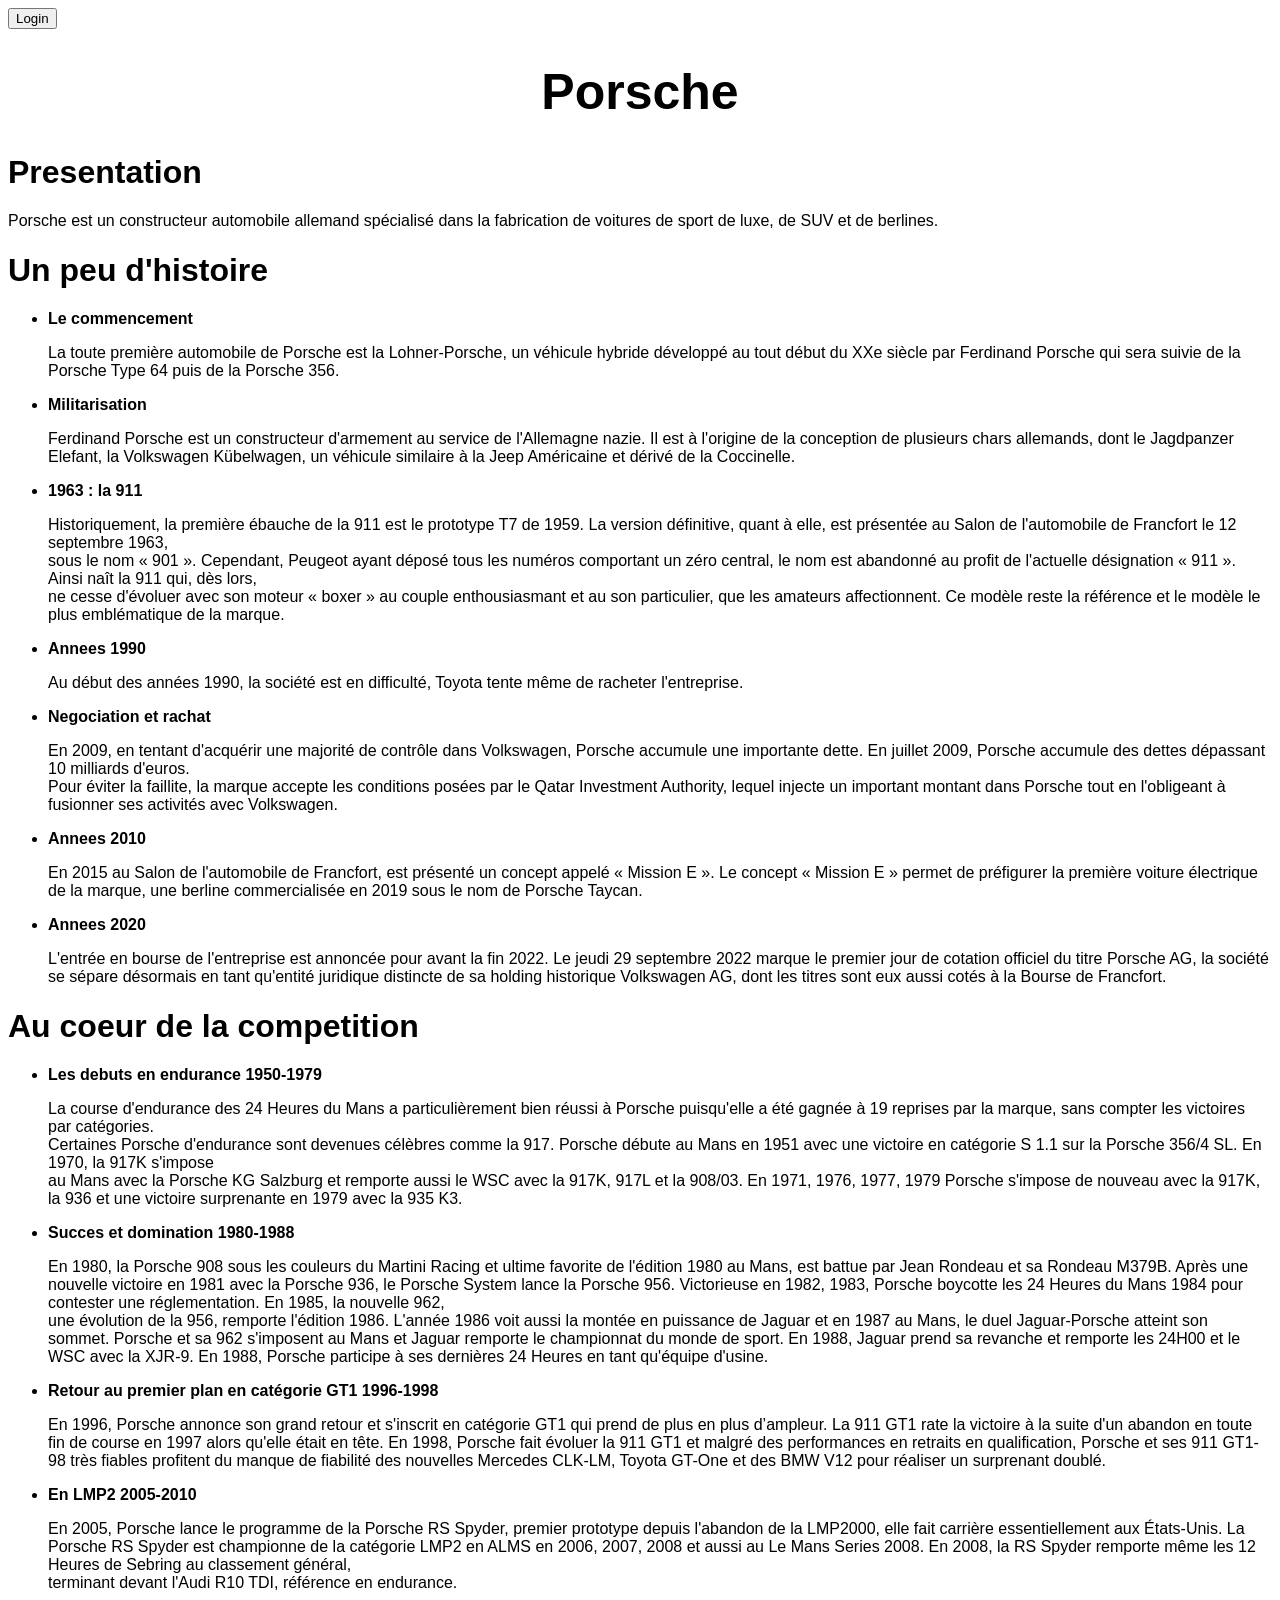
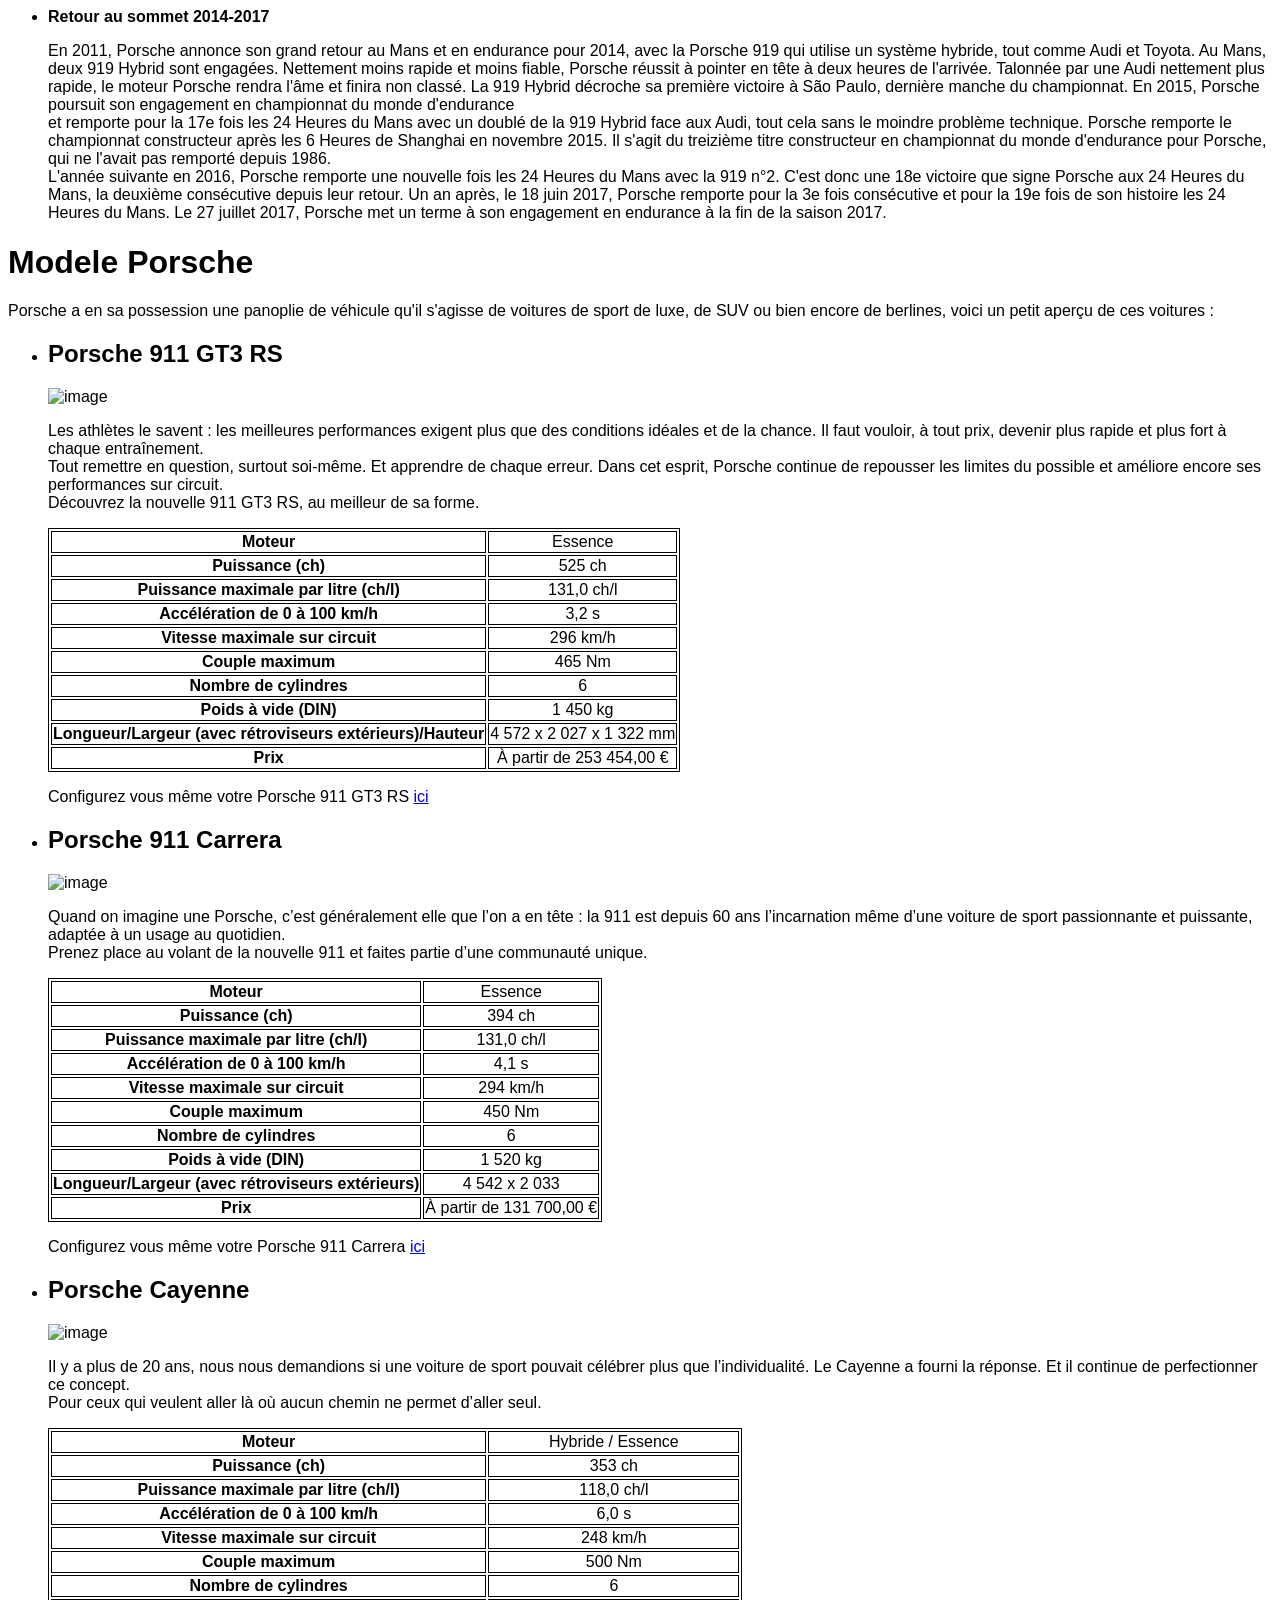
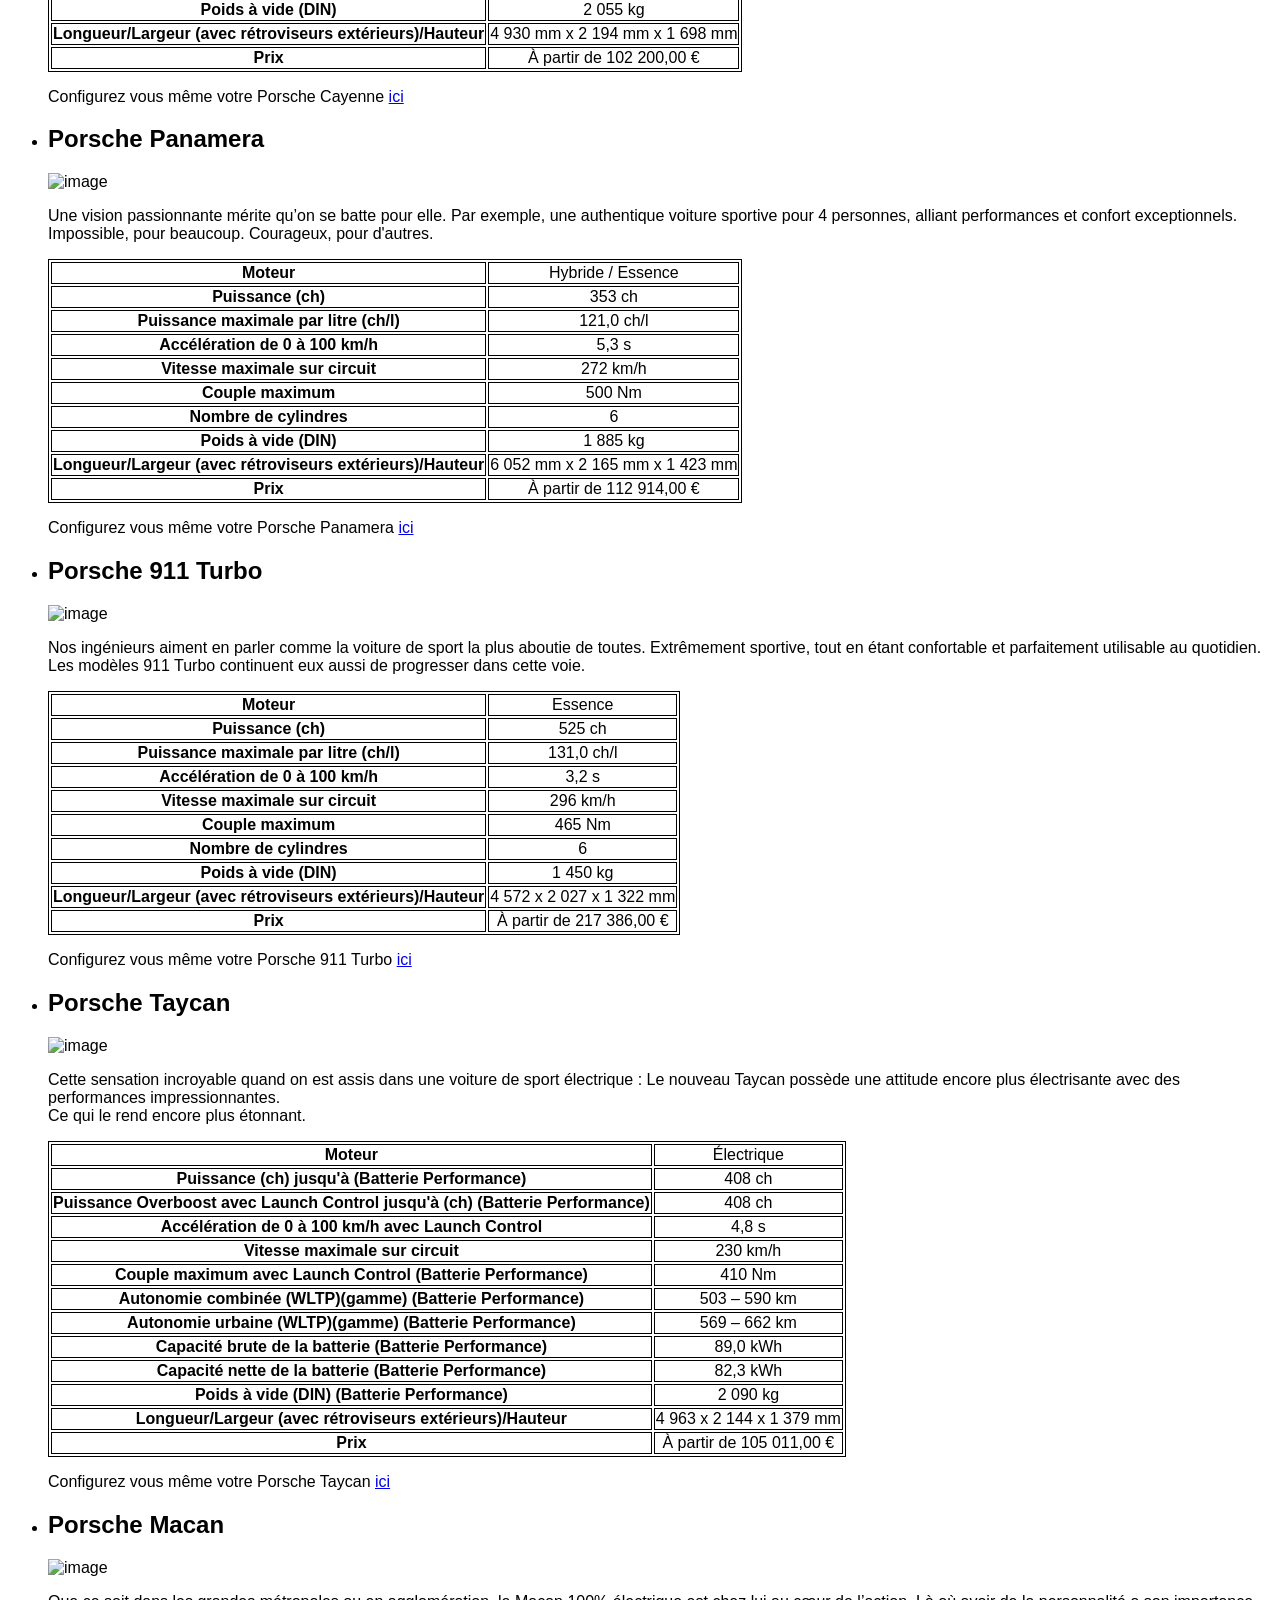
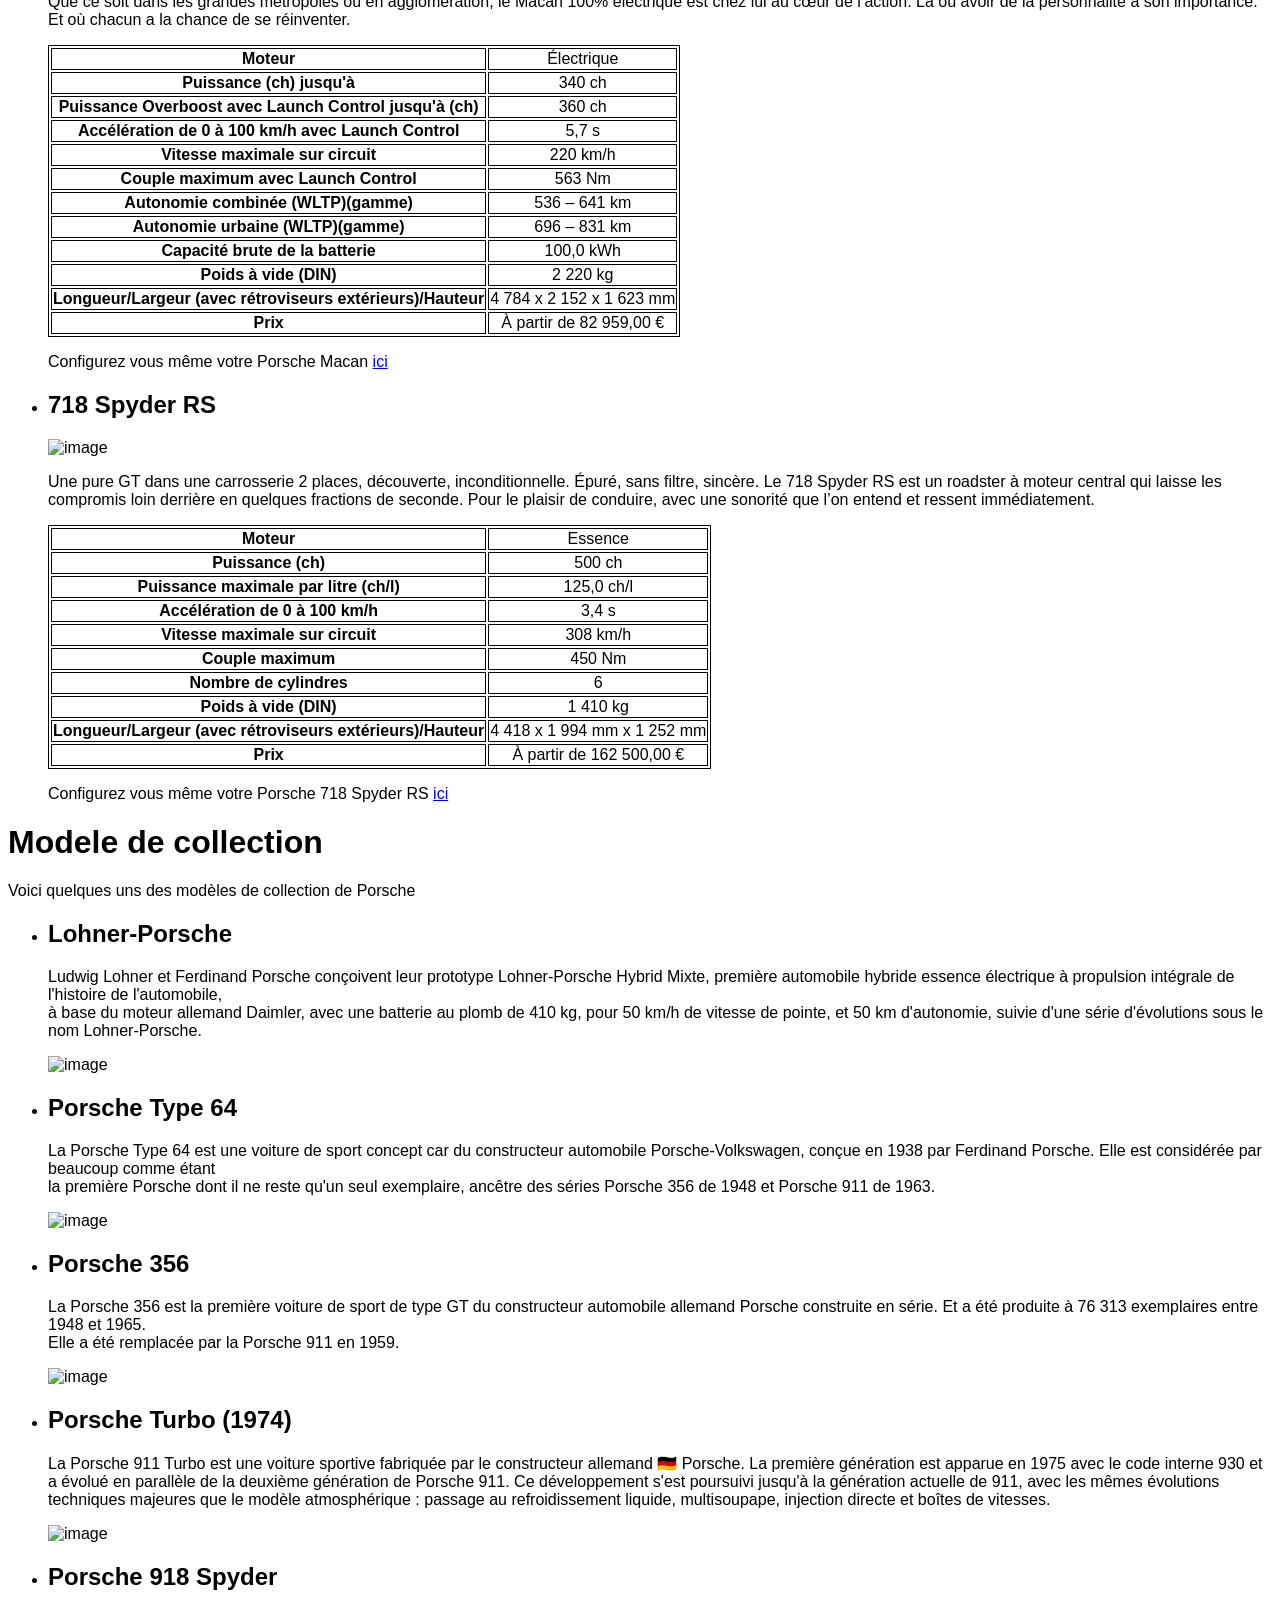
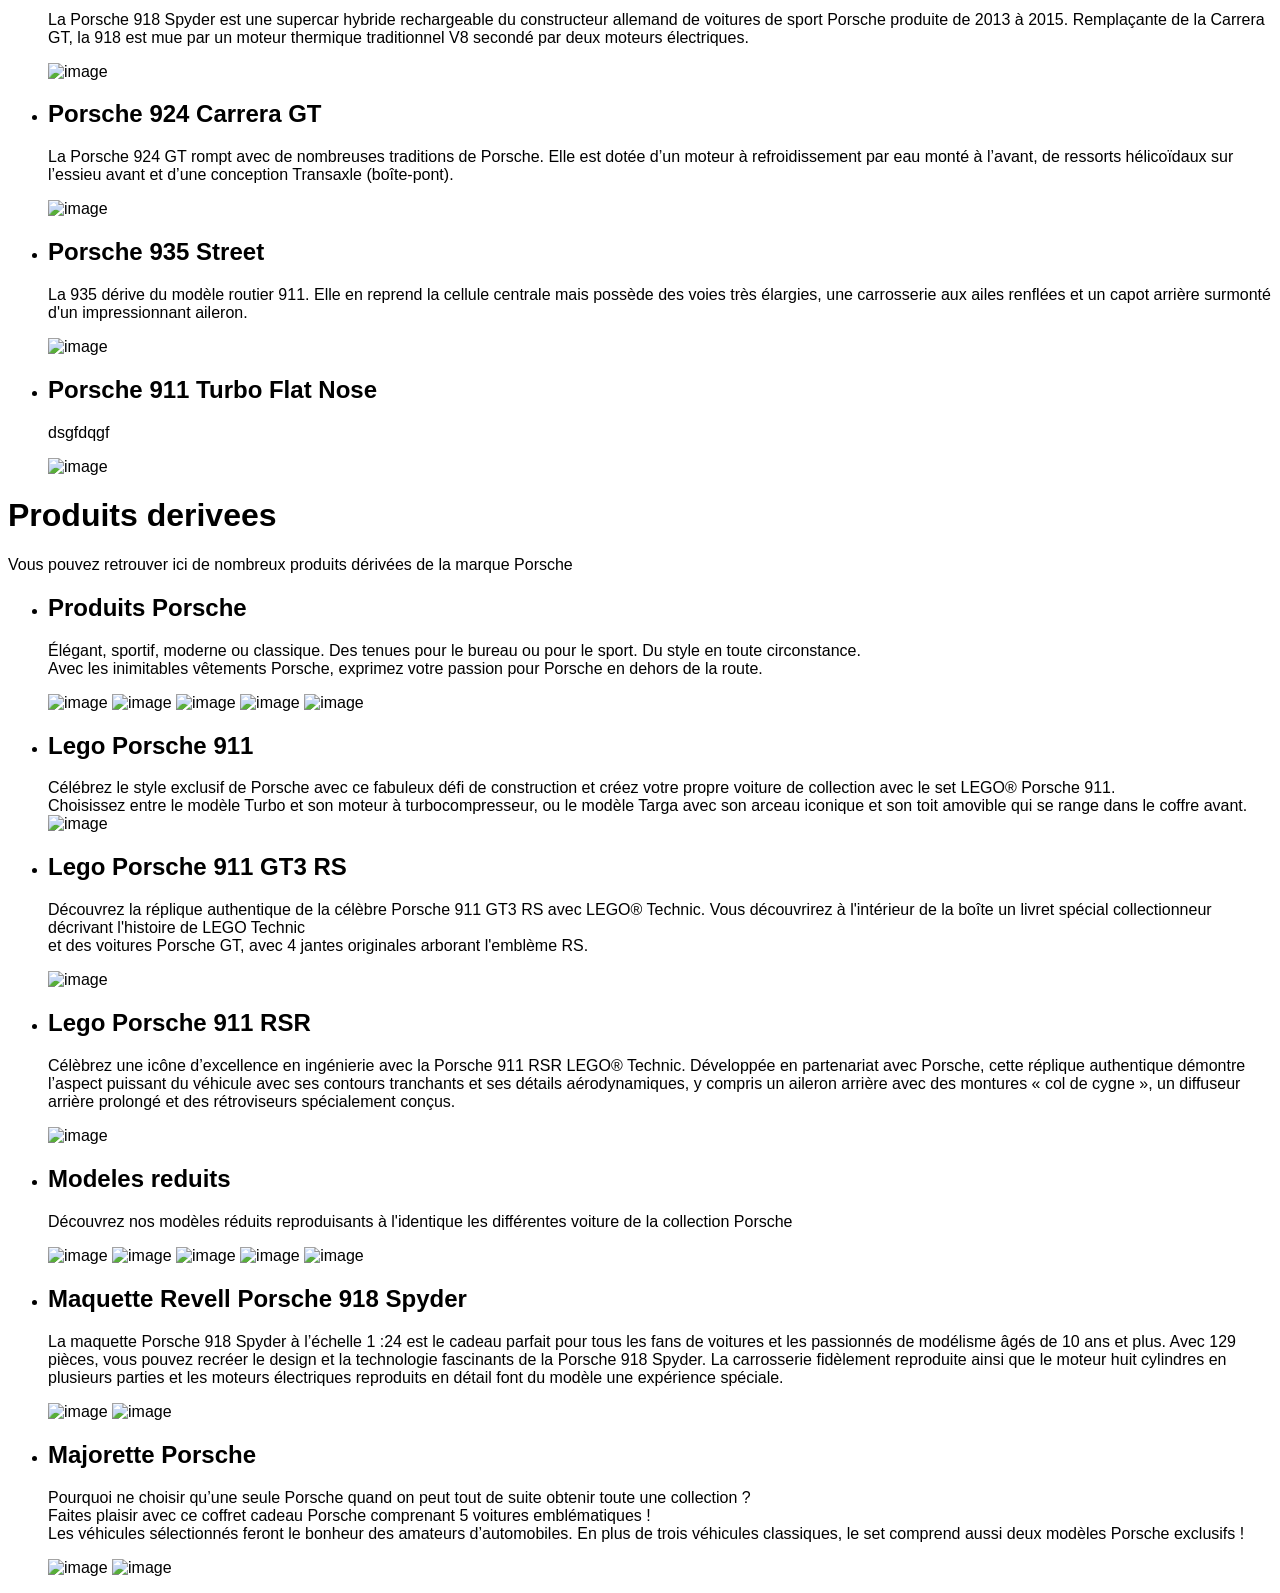
==== index.html @ 412bd194 "Add files via upload" ====
<!DOCTYPE html>
<html>
    <head>
        <meta charset="UTF-8">
        <link rel="icon" type="image/png" href="C:\Users\VONG SOTHY\OneDrive\Bureau\HTML\Site Porsche\Images\Porsche.png">
        <title> Porsche </title>
        <link rel="stylesheet"
        href="style.css">
    </head>
    <body>
        <button class="button"> Login </button>
        <h1 class="title"> Porsche </h1>
        <h1> Presentation </h1>
            <p> Porsche est un constructeur automobile allemand spécialisé dans la fabrication de voitures de sport de luxe, de SUV et de berlines. </p>
        <h1> Un peu d'histoire </h1>
             <ul>
                <li> Le commencement </li>
                    <p> La toute première automobile de Porsche est la Lohner-Porsche, un véhicule hybride développé au tout début du XXe siècle par Ferdinand Porsche qui sera suivie de la Porsche Type 64 puis de la Porsche 356. </p>
                <li> Militarisation </li>
                    <p> Ferdinand Porsche est un constructeur d'armement au service de l'Allemagne nazie. Il est à l'origine de la conception de plusieurs chars allemands, dont le Jagdpanzer Elefant, la Volkswagen Kübelwagen, un véhicule similaire à la Jeep Américaine et dérivé de la Coccinelle. </p>
                <li> 1963 : la 911 </li>
                    <p> Historiquement, la première ébauche de la 911 est le prototype T7 de 1959. La version définitive, quant à elle, est présentée au Salon de l'automobile de Francfort le 12 septembre 1963,<br>
                       sous le nom « 901 ». Cependant, Peugeot ayant déposé tous les numéros comportant un zéro central, le nom est abandonné au profit de l'actuelle désignation « 911 ». Ainsi naît la 911 qui, dès lors,<br>
                       ne cesse d'évoluer avec son moteur « boxer » au couple enthousiasmant et au son particulier, que les amateurs affectionnent. Ce modèle reste la référence et le modèle le plus emblématique de la marque. </p>
                <li> Annees 1990 </li>
                    <p> Au début des années 1990, la société est en difficulté, Toyota tente même de racheter l'entreprise. </p>
                <li> Negociation et rachat </li>
                    <p> En 2009, en tentant d'acquérir une majorité de contrôle dans Volkswagen, Porsche accumule une importante dette. En juillet 2009, Porsche accumule des dettes dépassant 10 milliards d'euros.<br>
                       Pour éviter la faillite, la marque accepte les conditions posées par le Qatar Investment Authority, lequel injecte un important montant dans Porsche tout en l'obligeant à fusionner ses activités avec Volkswagen. </p>
                <li> Annees 2010 </li>
                    <p> En 2015 au Salon de l'automobile de Francfort, est présenté un concept appelé « Mission E ». Le concept « Mission E » permet de préfigurer la première voiture électrique de la marque, une berline commercialisée en 2019 sous le nom de Porsche Taycan. </p>
                <li> Annees 2020 </li>
                    <p> L'entrée en bourse de l'entreprise est annoncée pour avant la fin 2022. Le jeudi 29 septembre 2022 marque le premier jour de cotation officiel du titre Porsche AG, la société se sépare désormais en tant qu'entité juridique distincte de sa holding historique Volkswagen AG, dont les titres sont eux aussi cotés à la Bourse de Francfort. </p>
            </ul>
        <h1> Au coeur de la competition </h1>
            <ul> 
                <li> Les debuts en endurance 1950-1979 </li>
                    <p> La course d'endurance des 24 Heures du Mans a particulièrement bien réussi à Porsche puisqu'elle a été gagnée à 19 reprises par la marque, sans compter les victoires par catégories.<br>
                        Certaines Porsche d'endurance sont devenues célèbres comme la 917. Porsche débute au Mans en 1951 avec une victoire en catégorie S 1.1 sur la Porsche 356/4 SL. En 1970, la 917K s'impose<br>
                        au Mans avec la Porsche KG Salzburg et remporte aussi le WSC avec la 917K, 917L et la 908/03. En 1971, 1976, 1977, 1979 Porsche s'impose de nouveau avec la 917K, la 936 et une victoire surprenante en 1979 avec la 935 K3. </p>
                <li> Succes et domination 1980-1988 </li>
                    <p> En 1980, la Porsche 908 sous les couleurs du Martini Racing et ultime favorite de l'édition 1980 au Mans, est battue par Jean Rondeau et sa Rondeau M379B.  Après une nouvelle victoire en 1981 avec la Porsche 936, le Porsche System lance la Porsche 956.  Victorieuse en 1982, 1983, Porsche boycotte les 24 Heures du Mans 1984 pour contester une réglementation. En 1985, la nouvelle 962,<br>
                        une évolution de la 956, remporte l'édition 1986. L'année 1986 voit aussi la montée en puissance de Jaguar et en 1987 au Mans, le duel Jaguar-Porsche atteint son sommet. Porsche et sa 962 s'imposent au Mans et Jaguar remporte le championnat du monde de sport. En 1988, Jaguar prend sa revanche et remporte les 24H00 et le WSC avec la XJR-9. En 1988, Porsche participe à ses dernières 24 Heures en tant qu'équipe d'usine. </p>
                <li> Retour au premier plan en catégorie GT1 1996-1998 </li>
                    <p> En 1996, Porsche annonce son grand retour et s'inscrit en catégorie GT1 qui prend de plus en plus d’ampleur. La 911 GT1 rate la victoire à la suite d'un abandon en toute fin de course en 1997 alors qu'elle était en tête. En 1998, Porsche fait évoluer la 911 GT1 et malgré des performances en retraits en qualification, Porsche et ses 911 GT1-98 très fiables profitent du manque de fiabilité des nouvelles Mercedes CLK-LM, Toyota GT-One et des BMW V12 pour réaliser un surprenant doublé. </p>
                <li> En LMP2 2005-2010 </li>
                    <p> En 2005, Porsche lance le programme de la Porsche RS Spyder, premier prototype depuis l'abandon de la LMP2000, elle fait carrière essentiellement aux États-Unis. La Porsche RS Spyder est championne de la catégorie LMP2 en ALMS en 2006, 2007, 2008 et aussi au Le Mans Series 2008. En 2008, la RS Spyder remporte même les 12 Heures de Sebring au classement général,<br>
                        terminant devant l'Audi R10 TDI, référence en endurance. </p>
                <li> Retour au sommet 2014-2017 </li>
                    <p> En 2011, Porsche annonce son grand retour au Mans et en endurance pour 2014, avec la Porsche 919 qui utilise un système hybride, tout comme Audi et Toyota. Au Mans, deux 919 Hybrid sont engagées. Nettement moins rapide et moins fiable, Porsche réussit à pointer en tête à deux heures de l'arrivée. Talonnée par une Audi nettement plus rapide, le moteur Porsche rendra l'âme et finira non classé. La 919 Hybrid décroche sa première victoire à São Paulo, dernière manche du championnat. En 2015, Porsche poursuit son engagement en championnat du monde d'endurance<br>
                        et remporte pour la 17e fois les 24 Heures du Mans avec un doublé de la 919 Hybrid face aux Audi, tout cela sans le moindre problème technique. Porsche remporte le championnat constructeur après les 6 Heures de Shanghai en novembre 2015. Il s'agit du treizième titre constructeur en championnat du monde d'endurance pour Porsche, qui ne l'avait pas remporté depuis 1986.<br>
                        L'année suivante en 2016, Porsche remporte une nouvelle fois les 24 Heures du Mans avec la 919 n°2. C'est donc une 18e victoire que signe Porsche aux 24 Heures du Mans, la deuxième consécutive depuis leur retour. Un an après, le 18 juin 2017, Porsche remporte pour la 3e fois consécutive et pour la 19e fois de son histoire les 24 Heures du Mans. Le 27 juillet 2017, Porsche met un terme à son engagement en endurance à la fin de la saison 2017. </p>
            </ul>
        <h1> Modele Porsche </h1>
            <p> Porsche a en sa possession une panoplie de véhicule qu'il s'agisse de voitures de sport de luxe, de SUV ou bien encore de berlines, voici un petit aperçu de ces voitures : </p>
                <ul>
                    <li> <h2> Porsche 911 GT3 RS </h2> </li>
                        <img src="C:\Users\VONG SOTHY\OneDrive\Bureau\HTML\Site Porsche\Images\911_GT3_RS.png" alt="image" width="500">
                        <p> Les athlètes le savent : les meilleures performances exigent plus que des conditions idéales et de la chance. Il faut vouloir, à tout prix, devenir plus rapide et plus fort à chaque entraînement.<br>
                            Tout remettre en question, surtout soi-même. Et apprendre de chaque erreur. Dans cet esprit, Porsche continue de repousser les limites du possible et améliore encore ses performances sur circuit.<br>
                            Découvrez la nouvelle 911 GT3 RS, au meilleur de sa forme. </p>
                        <table>
                            <tr>
                                <th> Moteur </th>
                                <td> Essence </td>
                            </tr>
                            <tr>
                                <th> Puissance (ch) </th>
                                <td> 525 ch </td>
                            </tr>
                            <tr>
                                <th> Puissance maximale par litre (ch/l) </th>
                                <td> 131,0 ch/l </td>
                            </tr>
                            <tr>
                                <th> Accélération de 0 à 100 km/h </th>
                                <td> 3,2 s </td>
                            </tr>
                            <tr>
                                <th> Vitesse maximale sur circuit </th>
                                <td> 296 km/h </td>
                            </tr>
                            <tr>
                                <th> Couple maximum </th>
                                <td> 465 Nm </td>
                            </tr>
                            <tr>
                                <th> Nombre de cylindres </th>
                                <td> 6 </td>
                            </tr>
                            <tr>
                                <th> Poids à vide (DIN) </th>
                                <td> 1 450 kg </td>
                            </tr>
                            <tr>
                                <th> Longueur/Largeur (avec rétroviseurs extérieurs)/Hauteur </th>
                                <td> 4 572 x 2 027 x 1 322 mm </td>
                            </tr>
                            <tr>
                                <th> Prix </th>
                                <td> À partir de 253 454,00 € </td>
                            </tr>
                        </table>
                        <p> Configurez vous même votre Porsche 911 GT3 RS <a href="https://www.porsche.com/france/models/911/911-gt3-rs/911-gt3-rs/"> ici </a> </p>
                    <li> <h2> Porsche 911 Carrera </h2> </li>
                        <img src="C:\Users\VONG SOTHY\OneDrive\Bureau\HTML\Site Porsche\Images\Carrera.png" alt="image" width="500">
                        <p> Quand on imagine une Porsche, c’est généralement elle que l’on a en tête : la 911 est depuis 60 ans l’incarnation même d’une voiture de sport passionnante et puissante, adaptée à un usage au quotidien.<br>
                            Prenez place au volant de la nouvelle 911 et faites partie d’une communauté unique. </p>
                        <table>
                            <tr>
                                <th> Moteur </th>
                                <td> Essence </td>
                            </tr>
                            <tr>
                                <th> Puissance (ch) </th>
                                <td> 394 ch </td>
                            </tr>
                            <tr>
                                <th> Puissance maximale par litre (ch/l) </th>
                                <td> 131,0 ch/l </td>
                            </tr>
                            <tr>
                                <th> Accélération de 0 à 100 km/h </th>
                                <td> 4,1 s </td>
                            </tr>
                            <tr>
                                <th> Vitesse maximale sur circuit </th>
                                <td> 294 km/h </td>
                            </tr>
                            <tr>
                                <th> Couple maximum </th>
                                <td> 450 Nm </td>
                            </tr>
                            <tr>
                                <th> Nombre de cylindres </th>
                                <td> 6 </td>
                            </tr>
                            <tr>
                                <th> Poids à vide (DIN) </th>
                                <td> 1 520 kg </td>
                            </tr>
                            <tr>
                                <th> Longueur/Largeur (avec rétroviseurs extérieurs) </th>
                                <td> 4 542 x 2 033 </td>
                            </tr>
                            <tr>
                                <th> Prix </th>
                                <td> À partir de 131 700,00 € </td>
                            </tr>
                        </table>
                        <p> Configurez vous même votre Porsche 911 Carrera <a href="https://www.porsche.com/france/models/911/carrera-models/911-carrera/"> ici </a> </p>
                    <li> <h2> Porsche Cayenne </h2> </li>
                        <img src="C:\Users\VONG SOTHY\OneDrive\Bureau\HTML\Site Porsche\Images\Cayenne.png" alt="image" width="500">
                        <p> Il y a plus de 20 ans, nous nous demandions si une voiture de sport pouvait célébrer plus que l’individualité. Le Cayenne a fourni la réponse. Et il continue de perfectionner ce concept.<br>
                            Pour ceux qui veulent aller là où aucun chemin ne permet d’aller seul. </p>
                        <table>
                            <tr>
                                <th> Moteur </th>
                                <td> Hybride / Essence </td>
                            </tr>
                            <tr>
                                <th> Puissance (ch) </th>
                                <td> 353 ch </td>
                            </tr>
                            <tr>
                                <th> Puissance maximale par litre (ch/l) </th>
                                <td> 118,0 ch/l </td>
                            </tr>
                            <tr>
                                <th> Accélération de 0 à 100 km/h </th>
                                <td> 6,0 s </td>
                            </tr>
                            <tr>
                                <th> Vitesse maximale sur circuit </th>
                                <td> 248 km/h </td>
                            </tr>
                            <tr>
                                <th> Couple maximum </th>
                                <td> 500 Nm </td>
                            </tr>
                            <tr>
                                <th> Nombre de cylindres </th>
                                <td> 6 </td>
                            </tr>
                            <tr>
                                <th> Poids à vide (DIN) </th>
                                <td> 2 055 kg </td>
                            </tr>
                            <tr>
                                <th> Longueur/Largeur (avec rétroviseurs extérieurs)/Hauteur </th>
                                <td> 4 930 mm x 2 194 mm x 1 698 mm </td>
                            </tr>
                            <tr>
                                <th> Prix </th>
                                <td> À partir de 102 200,00 € </td>
                            </tr>
                        </table>
                        <p> Configurez vous même votre Porsche Cayenne <a href="https://www.porsche.com/france/models/cayenne/cayenne-models/cayenne/"> ici </a> </p>
                    <li> <h2> Porsche Panamera </h2> </li>
                        <img src="C:\Users\VONG SOTHY\OneDrive\Bureau\HTML\Site Porsche\Images\Panamera.png" alt="image" width="500">                        
                        <p> Une vision passionnante mérite qu’on se batte pour elle. Par exemple, une authentique voiture sportive pour 4 personnes, alliant performances et confort exceptionnels.<br>
                            Impossible, pour beaucoup. Courageux, pour d'autres. </p>
                        <table>
                            <tr>
                                <th> Moteur </th>
                                <td> Hybride / Essence </td>
                            </tr>
                            <tr>
                                <th> Puissance (ch) </th>
                                <td> 353 ch </td>
                            </tr>
                            <tr>
                                <th> Puissance maximale par litre (ch/l) </th>
                                <td> 121,0 ch/l </td>
                            </tr>
                            <tr>
                                <th> Accélération de 0 à 100 km/h </th>
                                <td> 5,3 s </td>
                            </tr>
                            <tr>
                                <th> Vitesse maximale sur circuit </th>
                                <td> 272 km/h </td>
                            </tr>
                            <tr>
                                <th> Couple maximum </th>
                                <td> 500 Nm </td>
                            </tr>
                            <tr>
                                <th> Nombre de cylindres </th>
                                <td> 6 </td>
                            </tr>
                            <tr>
                                <th> Poids à vide (DIN) </th>
                                <td> 1 885 kg </td>
                            </tr>
                            <tr>
                                <th> Longueur/Largeur (avec rétroviseurs extérieurs)/Hauteur </th>
                                <td> 6 052 mm x 2 165 mm x 1 423 mm </td>
                            </tr>
                            <tr>
                                <th> Prix </th>
                                <td> À partir de 112 914,00 € </td>
                            </tr>
                        </table>
                        <p> Configurez vous même votre Porsche Panamera <a href="https://www.porsche.com/france/models/panamera/panamera-models/panamera/"> ici </a> </p>
                    <li> <h2> Porsche 911 Turbo </h2> </li>
                        <img src="C:\Users\VONG SOTHY\OneDrive\Bureau\HTML\Site Porsche\Images\911_Turbo.png" alt="image" width="500">
                        <p> Nos ingénieurs aiment en parler comme la voiture de sport la plus aboutie de toutes. Extrêmement sportive, tout en étant confortable et parfaitement utilisable au quotidien.<br>
                            Les modèles 911 Turbo continuent eux aussi de progresser dans cette voie. </p>
                        <table>
                            <tr>
                                <th> Moteur </th>
                                <td> Essence </td>
                            </tr>
                            <tr>
                                <th> Puissance (ch) </th>
                                <td> 525 ch </td>
                            </tr>
                            <tr>
                                <th> Puissance maximale par litre (ch/l) </th>
                                <td> 131,0 ch/l </td>
                            </tr>
                            <tr>
                                <th> Accélération de 0 à 100 km/h </th>
                                <td> 3,2 s </td>
                            </tr>
                            <tr>
                                <th> Vitesse maximale sur circuit </th>
                                <td> 296 km/h </td>
                            </tr>
                            <tr>
                                <th> Couple maximum </th>
                                <td> 465 Nm </td>
                            </tr>
                            <tr>
                                <th> Nombre de cylindres </th>
                                <td> 6 </td>
                            </tr>
                            <tr>
                                <th> Poids à vide (DIN) </th>
                                <td> 1 450 kg </td>
                            </tr>
                            <tr>
                                <th> Longueur/Largeur (avec rétroviseurs extérieurs)/Hauteur </th>
                                <td> 4 572 x 2 027 x 1 322 mm </td>
                            </tr>
                            <tr>
                                <th> Prix </th>
                                <td> À partir de 217 386,00 € </td>
                            </tr>
                        </table>
                        <p> Configurez vous même votre Porsche 911 Turbo <a href="https://www.porsche.com/france/models/911/911-turbo-models/911-turbo/"> ici </a> </p>
                    <li> <h2> Porsche Taycan </h2> </li>
                        <img src="C:\Users\VONG SOTHY\OneDrive\Bureau\HTML\Site Porsche\Images\Taycan.png" alt="image" width="500">
                        <p> Cette sensation incroyable quand on est assis dans une voiture de sport électrique : Le nouveau Taycan possède une attitude encore plus électrisante avec des performances impressionnantes.<br>
                            Ce qui le rend encore plus étonnant. </p>
                        <table>
                            <tr>
                                <th> Moteur </th>
                                <td> Électrique </td>
                            </tr>
                            <tr>
                                <th> Puissance (ch) jusqu'à (Batterie Performance) </th>
                                <td> 408 ch </td>
                            </tr>
                            <tr>
                                <th> Puissance Overboost avec Launch Control jusqu'à (ch) (Batterie Performance) </th>
                                <td> 408 ch </td>
                            </tr>
                            <tr>
                                <th> Accélération de 0 à 100 km/h avec Launch Control </th>
                                <td> 4,8 s </td>
                            </tr>
                            <tr>
                                <th> Vitesse maximale sur circuit </th>
                                <td> 230 km/h </td>
                            </tr>
                            <tr>
                                <th> Couple maximum avec Launch Control (Batterie Performance) </th>
                                <td> 410 Nm </td>
                            </tr>
                            <tr>
                                <th> Autonomie combinée (WLTP)(gamme) (Batterie Performance) </th>
                                <td> 503 – 590 km </td>
                            </tr>
                            <tr>
                                <th> Autonomie urbaine (WLTP)(gamme) (Batterie Performance) </th>
                                <td> 569 – 662 km </td>
                            </tr>
                            <tr>
                                <th> Capacité brute de la batterie (Batterie Performance) </th>
                                <td> 89,0 kWh </td>
                            </tr>
                            <tr>
                                <th> Capacité nette de la batterie (Batterie Performance) </th>
                                <td> 82,3 kWh </td>
                            </tr>
                            <tr>
                                <th> Poids à vide (DIN) (Batterie Performance) </th>
                                <td> 2 090 kg </td>
                            </tr>
                            <tr>
                                <th> Longueur/Largeur (avec rétroviseurs extérieurs)/Hauteur </th>
                                <td> 4 963 x 2 144 x 1 379 mm </td>
                            </tr>
                            <tr>
                                <th> Prix </th>
                                <td> À partir de 105 011,00 € </td>
                            </tr>
                        </table>
                        <p> Configurez vous même votre Porsche Taycan <a href="https://www.porsche.com/france/models/taycan/taycan-models/taycan/"> ici </a> </p>
                    <li> <h2> Porsche Macan </h2> </li>
                        <img src="C:\Users\VONG SOTHY\OneDrive\Bureau\HTML\Site Porsche\Images\Macan.png" alt="image" width="500">
                        <p> Que ce soit dans les grandes métropoles ou en agglomération, le Macan 100% électrique est chez lui au cœur de l’action. Là où avoir de la personnalité a son importance.<br>
                            Et où chacun a la chance de se réinventer. </p>
                        <table>
                            <tr>
                                <th> Moteur </th>
                                <td> Électrique </td>
                            </tr>
                            <tr>
                                <th> Puissance (ch) jusqu'à </th>
                                <td> 340 ch </td>
                            </tr>
                            <tr>
                                <th> Puissance Overboost avec Launch Control jusqu'à (ch) </th>
                                <td> 360 ch </td>
                            </tr>
                            <tr>
                                <th> Accélération de 0 à 100 km/h avec Launch Control </th>
                                <td> 5,7 s </td>
                            </tr>
                            <tr>
                                <th> Vitesse maximale sur circuit </th>
                                <td> 220 km/h </td>
                            </tr>
                            <tr>
                                <th> Couple maximum avec Launch Control </th>
                                <td> 563 Nm </td>
                            </tr>
                            <tr>
                                <th> Autonomie combinée (WLTP)(gamme) </th>
                                <td> 536 – 641 km </td>
                            </tr>
                            <tr>
                                <th> Autonomie urbaine (WLTP)(gamme) </th>
                                <td> 696 – 831 km </td>
                            </tr>
                            <tr>
                                <th> Capacité brute de la batterie </th>
                                <td> 100,0 kWh </td>
                            </tr>
                            <tr>
                                <th> Poids à vide (DIN) </th>
                                <td> 2 220 kg </td>
                            </tr>
                            <tr>
                                <th> Longueur/Largeur (avec rétroviseurs extérieurs)/Hauteur </th>
                                <td> 4 784 x 2 152 x 1 623  mm </td>
                            </tr>
                            <tr>
                                <th> Prix </th>
                                <td> À partir de 82 959,00 € </td>
                            </tr>
                        </table>
                        <p> Configurez vous même votre Porsche Macan <a href="https://www.porsche.com/france/models/macan/macan-electric-models/macan-electric/"> ici </a> </p>
                    <li> <h2> 718 Spyder RS </h2> </li>
                        <img src="C:\Users\VONG SOTHY\OneDrive\Bureau\HTML\Site Porsche\Images\718_Spyder_RS.png" alt="image" width="500">
                        <p> Une pure GT dans une carrosserie 2 places, découverte, inconditionnelle. Épuré, sans filtre, sincère. Le 718 Spyder RS est un roadster à moteur central qui laisse les compromis loin derrière en quelques fractions de seconde. Pour le plaisir de conduire, avec une sonorité que l’on entend et ressent immédiatement. </p>
                        <table>
                            <tr>
                                <th> Moteur </th>
                                <td> Essence </td>
                            </tr>
                            <tr>
                                <th> Puissance (ch) </th>
                                <td> 500 ch </td>
                            </tr>
                            <tr>
                                <th> Puissance maximale par litre (ch/l) </th>
                                <td> 125,0 ch/l </td>
                            </tr>
                            <tr>
                                <th> Accélération de 0 à 100 km/h </th>
                                <td> 3,4 s </td>
                            </tr>
                            <tr>
                                <th> Vitesse maximale sur circuit </th>
                                <td> 308 km/h </td>
                            </tr>
                            <tr>
                                <th> Couple maximum </th>
                                <td> 450 Nm </td>
                            </tr>
                            <tr>
                                <th> Nombre de cylindres </th>
                                <td> 6 </td>
                            </tr>
                            <tr>
                                <th> Poids à vide (DIN) </th>
                                <td> 1 410 kg </td>
                            </tr>
                            <tr>
                                <th> Longueur/Largeur (avec rétroviseurs extérieurs)/Hauteur </th>
                                <td> 4 418 x 1 994 mm x 1 252 mm </td>
                            </tr>
                            <tr>
                                <th> Prix </th>
                                <td> À partir de 162 500,00 € </td>
                            </tr>
                        </table>
                        <p> Configurez vous même votre Porsche 718 Spyder RS <a href="https://www.porsche.com/france/models/718/718-spyder-rs/718-spyder-rs/"> ici </a> </p>
                </ul>    
        <h1> Modele de collection </h1>
            <p> Voici quelques uns des modèles de collection de Porsche </p>
                <ul>
                    <li> <h2> Lohner-Porsche </h2> </li>
                            <p> Ludwig Lohner et Ferdinand Porsche conçoivent leur prototype Lohner-Porsche Hybrid Mixte, première automobile hybride essence électrique à propulsion intégrale de l'histoire de l'automobile,<br>
                                à base du moteur allemand Daimler, avec une batterie au plomb de 410 kg, pour 50 km/h de vitesse de pointe, et 50 km d'autonomie, suivie d'une série d'évolutions sous le nom Lohner-Porsche. </p>
                            <img src="C:\Users\VONG SOTHY\OneDrive\Bureau\HTML\Site Porsche\Images\Lohner-Porsche.png" alt="image" width="400">
                    <li> <h2> Porsche Type 64 </h2> </li>
                            <p> La Porsche Type 64 est une voiture de sport concept car du constructeur automobile Porsche-Volkswagen, conçue en 1938 par Ferdinand Porsche. Elle est considérée par beaucoup comme étant<br>
                                la première Porsche dont il ne reste qu'un seul exemplaire, ancêtre des séries Porsche 356 de 1948 et Porsche 911 de 1963. </p>
                            <img src="C:\Users\VONG SOTHY\OneDrive\Bureau\HTML\Site Porsche\Images\Porsche_Type_64.png" alt="image" width="300">
                    <li> <h2> Porsche 356 </h2> </li>
                            <p> La Porsche 356 est la première voiture de sport de type GT du constructeur automobile allemand Porsche construite en série. Et a été produite à 76 313 exemplaires entre 1948 et 1965.<br>
                                Elle a été remplacée par la Porsche 911 en 1959. </p>
                            <img src="C:\Users\VONG SOTHY\OneDrive\Bureau\HTML\Site Porsche\Images\Porsche_356.png" alt="image" width="300">
                    <li> <h2> Porsche Turbo (1974) </h2> </li>
                            <p> La Porsche 911 Turbo est une voiture sportive fabriquée par le constructeur allemand 🇩🇪 Porsche. La première génération est apparue en 1975 avec le code interne 930 et a évolué en parallèle de la deuxième génération de Porsche 911. Ce développement s'est poursuivi jusqu'à la génération actuelle de 911, avec les mêmes évolutions techniques majeures que le modèle atmosphérique : passage au refroidissement liquide, multisoupape, injection directe et boîtes de vitesses. </p>
                            <img src="C:\Users\VONG SOTHY\OneDrive\Bureau\HTML\Site Porsche\Images\Porsche_Turbo_(1974).png" alt="image" width="300">
                    <li> <h2> Porsche 918 Spyder </h2> </li>
                            <p> La Porsche 918 Spyder est une supercar hybride rechargeable du constructeur allemand de voitures de sport Porsche produite de 2013 à 2015. Remplaçante de la Carrera GT, la 918 est mue par un moteur thermique traditionnel V8 secondé par deux moteurs électriques. </p>
                            <img src="C:\Users\VONG SOTHY\OneDrive\Bureau\HTML\Site Porsche\Images\Porsche_918_Spyder.png" alt="image" width="300">
                    <li> <h2> Porsche 924 Carrera GT </h2> </li>
                            <p> La Porsche 924 GT rompt avec de nombreuses traditions de Porsche. Elle est dotée d’un moteur à refroidissement par eau monté à l’avant, de ressorts hélicoïdaux sur l’essieu avant et d’une conception Transaxle (boîte-pont). </p>
                            <img src="C:\Users\VONG SOTHY\OneDrive\Bureau\HTML\Site Porsche\Images\Porsche_924_Carrera_GT.png" alt="image" width="300">
                    <li> <h2> Porsche 935 Street </h2> </li>
                            <p> La 935 dérive du modèle routier 911. Elle en reprend la cellule centrale mais possède des voies très élargies, une carrosserie aux ailes renflées et un capot arrière surmonté d'un impressionnant aileron. </p>
                            <img src="C:\Users\VONG SOTHY\OneDrive\Bureau\HTML\Site Porsche\Images\Porsche_935_Street.png" alt="image" width="300">
                    <li> <h2> Porsche 911 Turbo Flat Nose </h2> </li>
                            <p> dsgfdqgf </p>
                            <img src="C:\Users\VONG SOTHY\OneDrive\Bureau\HTML\Site Porsche\Images\Porsche_911_Turbo_Flat_Nose.png" alt="image" width="300">
                </ul>
        <h1> Produits derivees </h1>
            <p> Vous pouvez retrouver ici de nombreux produits dérivées de la marque Porsche </p>
                <ul>
                    <li> <h2> Produits Porsche </h2> </li>
                            <p> Élégant, sportif, moderne ou classique. Des tenues pour le bureau ou pour le sport. Du style en toute circonstance.<br>
                                Avec les inimitables vêtements Porsche, exprimez votre passion pour Porsche en dehors de la route. </p>
                            <img src="C:\Users\VONG SOTHY\OneDrive\Bureau\HTML\Site Porsche\Images\Manteau.png" alt="image" width="290">
                            <img src="C:\Users\VONG SOTHY\OneDrive\Bureau\HTML\Site Porsche\Images\T-Shirt.png" alt="image" width="365">
                            <img src="C:\Users\VONG SOTHY\OneDrive\Bureau\HTML\Site Porsche\Images\Sweat.png" alt="image" width="290">
                            <img src="C:\Users\VONG SOTHY\OneDrive\Bureau\HTML\Site Porsche\Images\Pantalon.png" alt="image" width="170">
                            <img src="C:\Users\VONG SOTHY\OneDrive\Bureau\HTML\Site Porsche\Images\Casquette.png" alt="image" width="300">
                    <li> <h2> Lego Porsche 911 </h2> </li>
                           <p> Célébrez le style exclusif de Porsche avec ce fabuleux défi de construction et créez votre propre voiture de collection avec le set LEGO® Porsche 911.<br>
                               Choisissez entre le modèle Turbo et son moteur à turbocompresseur, ou le modèle Targa avec son arceau iconique et son toit amovible qui se range dans le coffre avant.
                            <img src="C:\Users\VONG SOTHY\OneDrive\Bureau\HTML\Site Porsche\Images\Lego_Porsche_911.png" alt="image" width="500">
                    <li> <h2> Lego Porsche 911 GT3 RS </h2> </li>
                            <p> Découvrez la réplique authentique de la célèbre Porsche 911 GT3 RS avec LEGO® Technic. Vous découvrirez à l'intérieur de la boîte un livret spécial collectionneur décrivant l'histoire de LEGO Technic<br>
                                et des voitures Porsche GT, avec 4 jantes originales arborant l'emblème RS. </p>
                            <img src="C:\Users\VONG SOTHY\OneDrive\Bureau\HTML\Site Porsche\Images\Lego_Porsche_911_GT3_RS.png" alt="image" width="500">
                    <li> <h2> Lego Porsche 911 RSR </h2> </li>
                            <p> Célèbrez une icône d’excellence en ingénierie avec la Porsche 911 RSR LEGO® Technic. Développée en partenariat avec Porsche, cette réplique authentique démontre l’aspect puissant du véhicule avec ses contours tranchants et ses détails aérodynamiques, y compris un aileron arrière avec des montures « col de cygne », un diffuseur arrière prolongé et des rétroviseurs spécialement conçus. </p>
                            <img src="C:\Users\VONG SOTHY\OneDrive\Bureau\HTML\Site Porsche\Images\Lego_Porsche_911_RSR.png" alt="image" width="500">
                    <li> <h2> Modeles reduits </h2> </li>
                            <p> Découvrez nos modèles réduits reproduisants à l'identique les différentes voiture de la collection Porsche  </p>
                            <img src="C:\Users\VONG SOTHY\OneDrive\Bureau\HTML\Site Porsche\Images\Porsche_917K_LeMans_1971.png" alt="image" width="500">
                            <img src="C:\Users\VONG SOTHY\OneDrive\Bureau\HTML\Site Porsche\Images\Porsche_911_GT3_RS.png" alt="image" width="500">
                            <img src="C:\Users\VONG SOTHY\OneDrive\Bureau\HTML\Site Porsche\Images\Porsche_99x_electric.png" alt="image" width="500">
                            <img src="C:\Users\VONG SOTHY\OneDrive\Bureau\HTML\Site Porsche\Images\Porsche_963_24h_LeMans_2023.png" alt="image" width="500">
                            <img src="C:\Users\VONG SOTHY\OneDrive\Bureau\HTML\Site Porsche\Images\Porsche_Macan.png" alt="image" width="500">
                    <li> <h2> Maquette Revell Porsche 918 Spyder </h2> </li>
                            <p> La maquette Porsche 918 Spyder à l’échelle 1 :24 est le cadeau parfait pour tous les fans de voitures et les passionnés de modélisme âgés de 10 ans et plus. Avec 129 pièces, vous pouvez recréer le design et la technologie fascinants de la Porsche 918 Spyder. La carrosserie fidèlement reproduite ainsi que le moteur huit cylindres en plusieurs parties et les moteurs électriques reproduits en détail font du modèle une expérience spéciale. </p>
                            <img src="C:\Users\VONG SOTHY\OneDrive\Bureau\HTML\Site Porsche\Images\Porsche_918_Spyder_(bis)_(Maquette).png" alt="image" width="500">
                            <img src="C:\Users\VONG SOTHY\OneDrive\Bureau\HTML\Site Porsche\Images\Porsche_918_Spyder_(Maquette).png" alt="image" width="500">
                    <li> <h2> Majorette Porsche </h2> </li>
                            <p> Pourquoi ne choisir qu’une seule Porsche quand on peut tout de suite obtenir toute une collection ?<br>
                                Faites plaisir avec ce coffret cadeau Porsche comprenant 5 voitures emblématiques !<br>
                                Les véhicules sélectionnés feront le bonheur des amateurs d’automobiles. En plus de trois véhicules classiques, le set comprend aussi deux modèles Porsche exclusifs ! </p>
                            <img src="C:\Users\VONG SOTHY\OneDrive\Bureau\HTML\Site Porsche\Images\Pack_Majorette_Porsche.png" alt="image" width="500">
                            <img src="C:\Users\VONG SOTHY\OneDrive\Bureau\HTML\Site Porsche\Images\Pack_Majorette_Porsche_(bis).png" alt="image" width="300">
                </ul>
    </body>
</html>
---- style.css ----
.title{
    text-align: center;
    font-size: 50px;
}   
body{
        background-color: white;
        font-family: "Merriweather", sans-serif;        
    }
    h1{
        font-family: "PorschaC", sans-serif;
    }
    h2{
        font-family: "PorschaC", sans-serif;
    }   
    li{
        font-family: "PorschaC", sans-serif;
        font-weight: bold;
    }
    table, th, td {
        border: 1px solid black;
        text-align: center;
    }
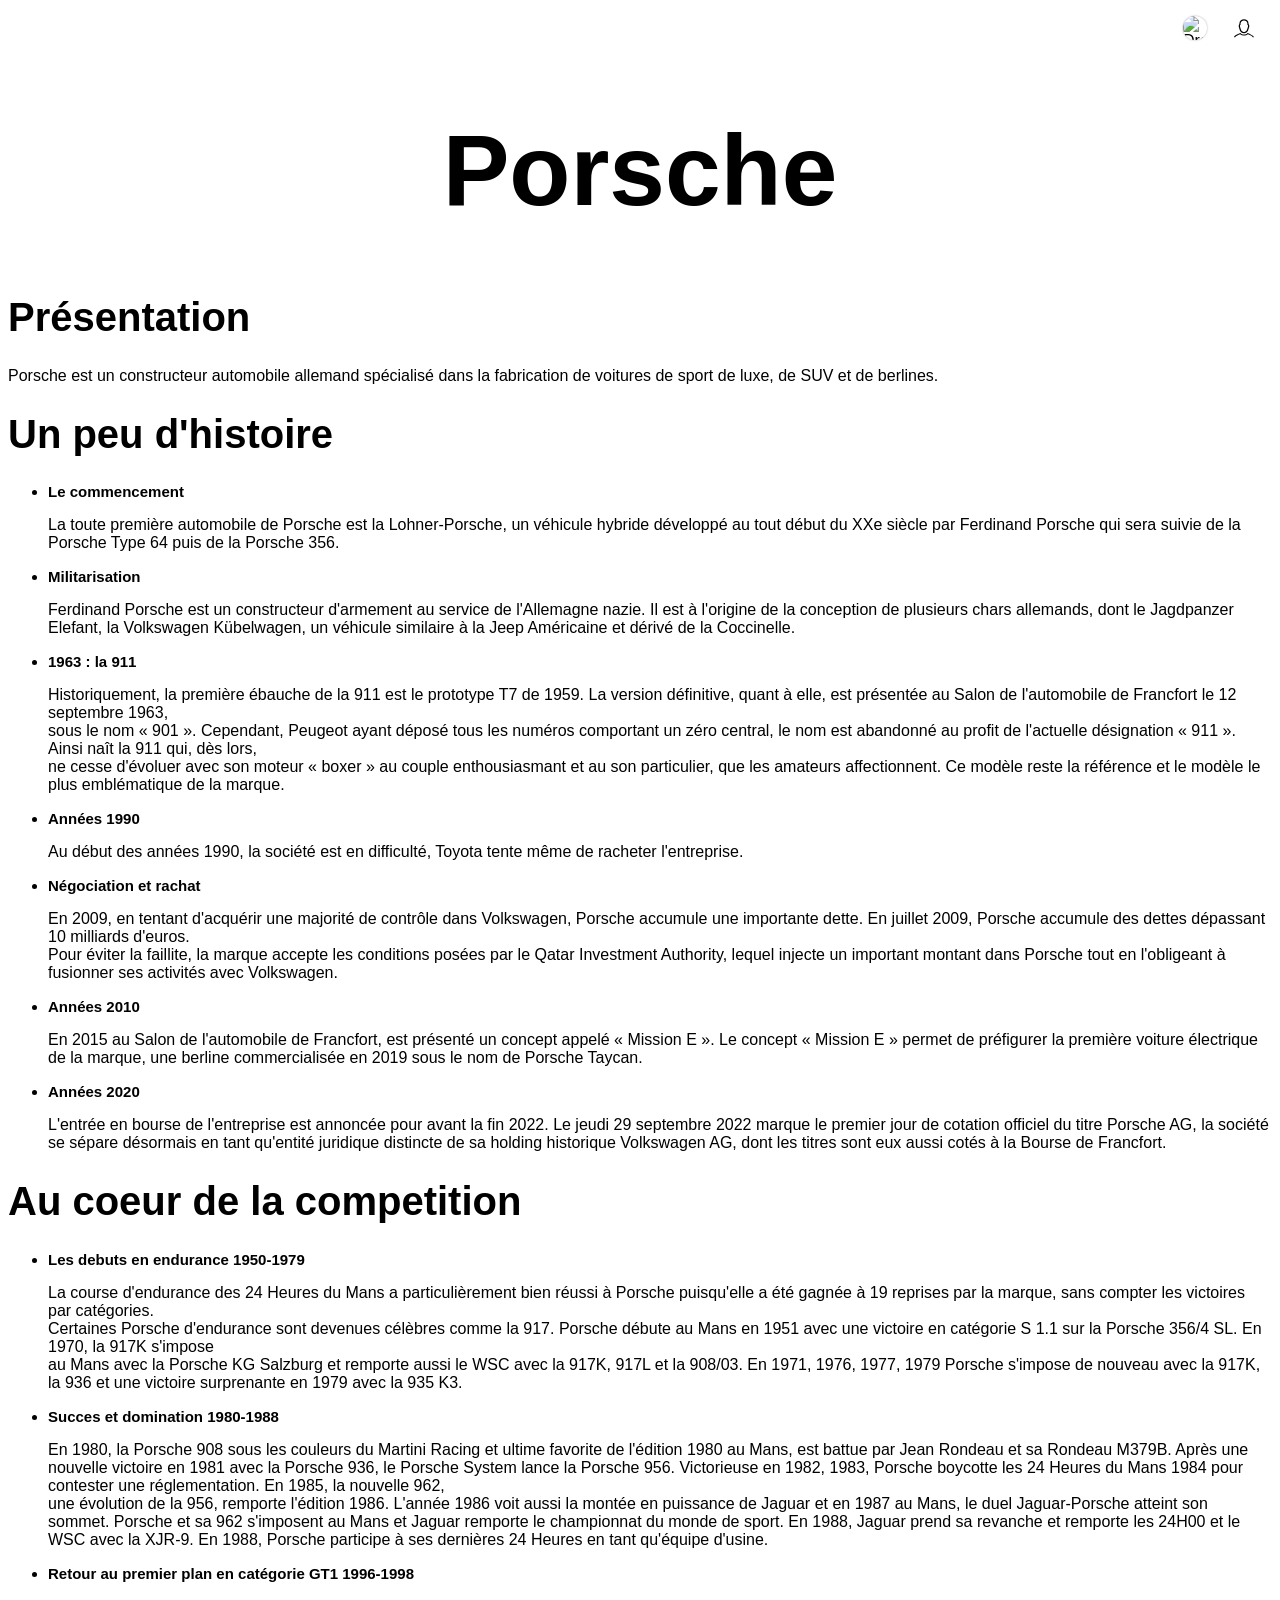
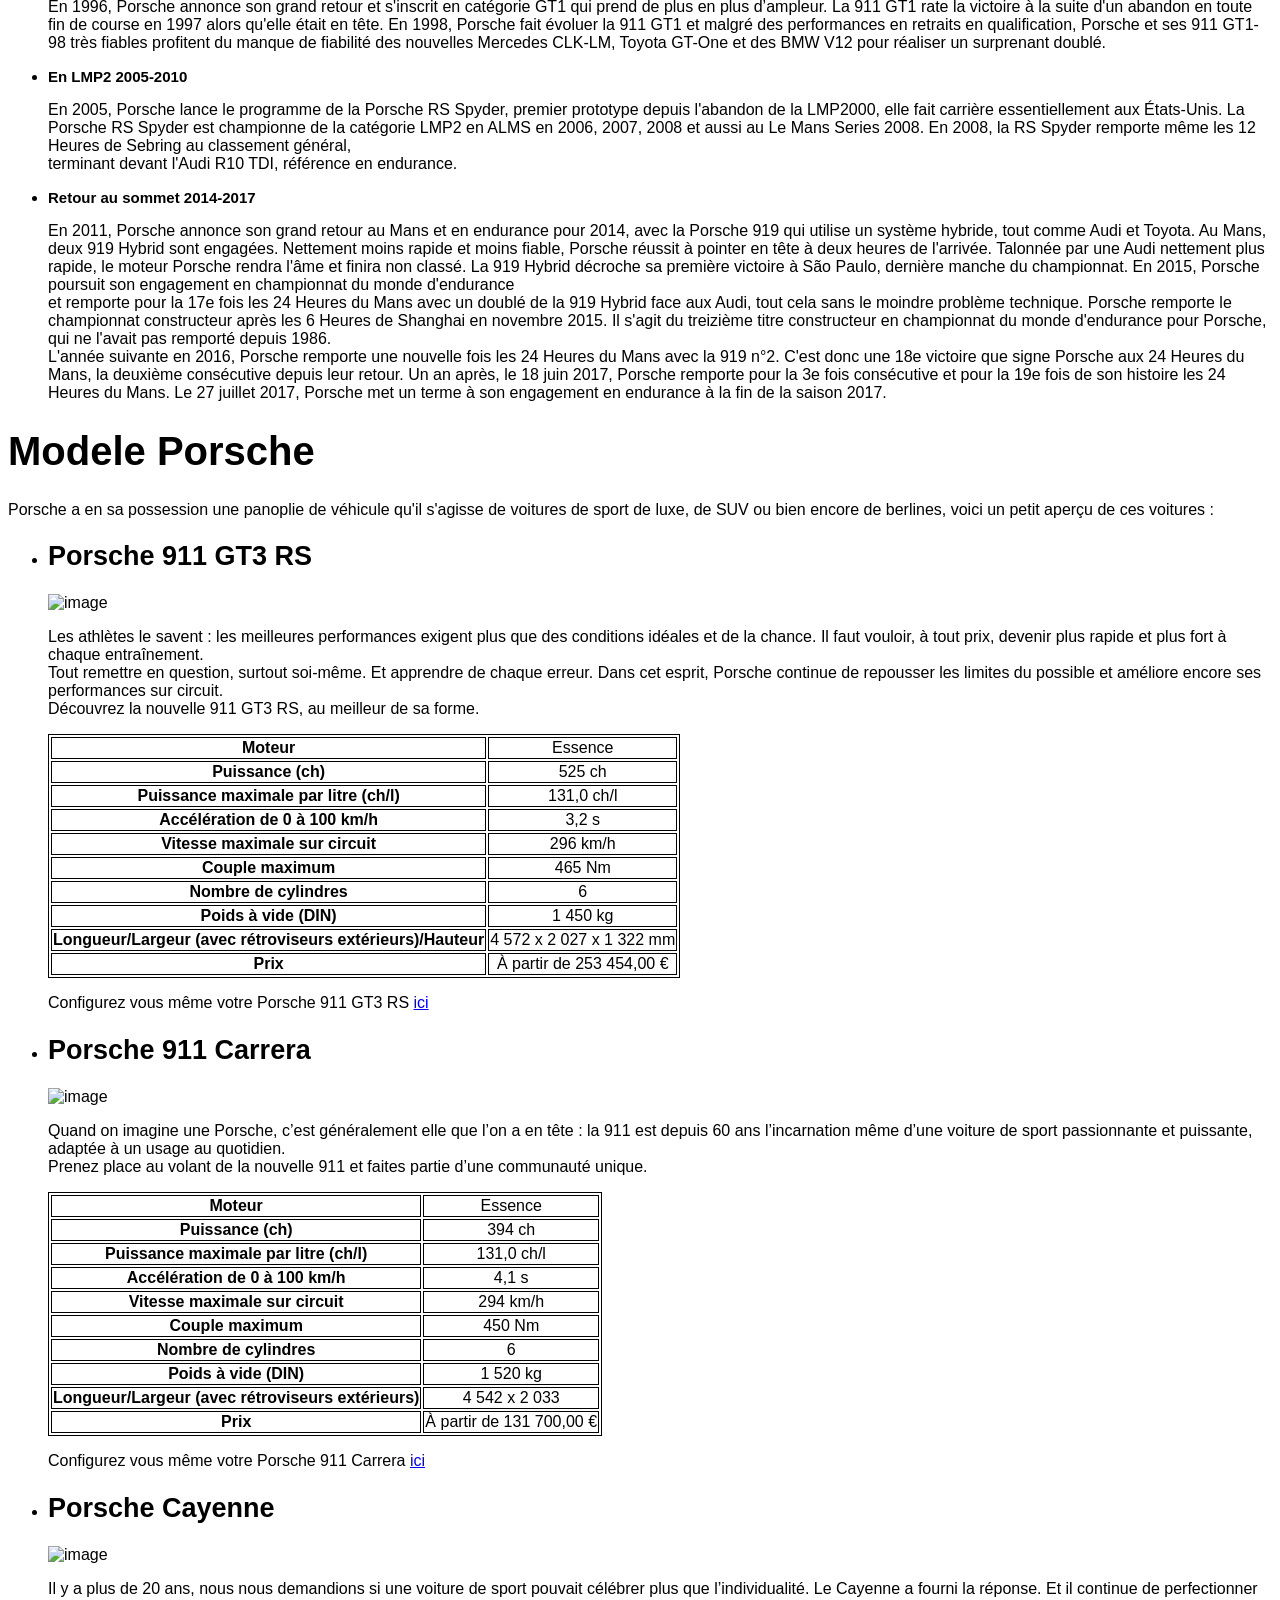
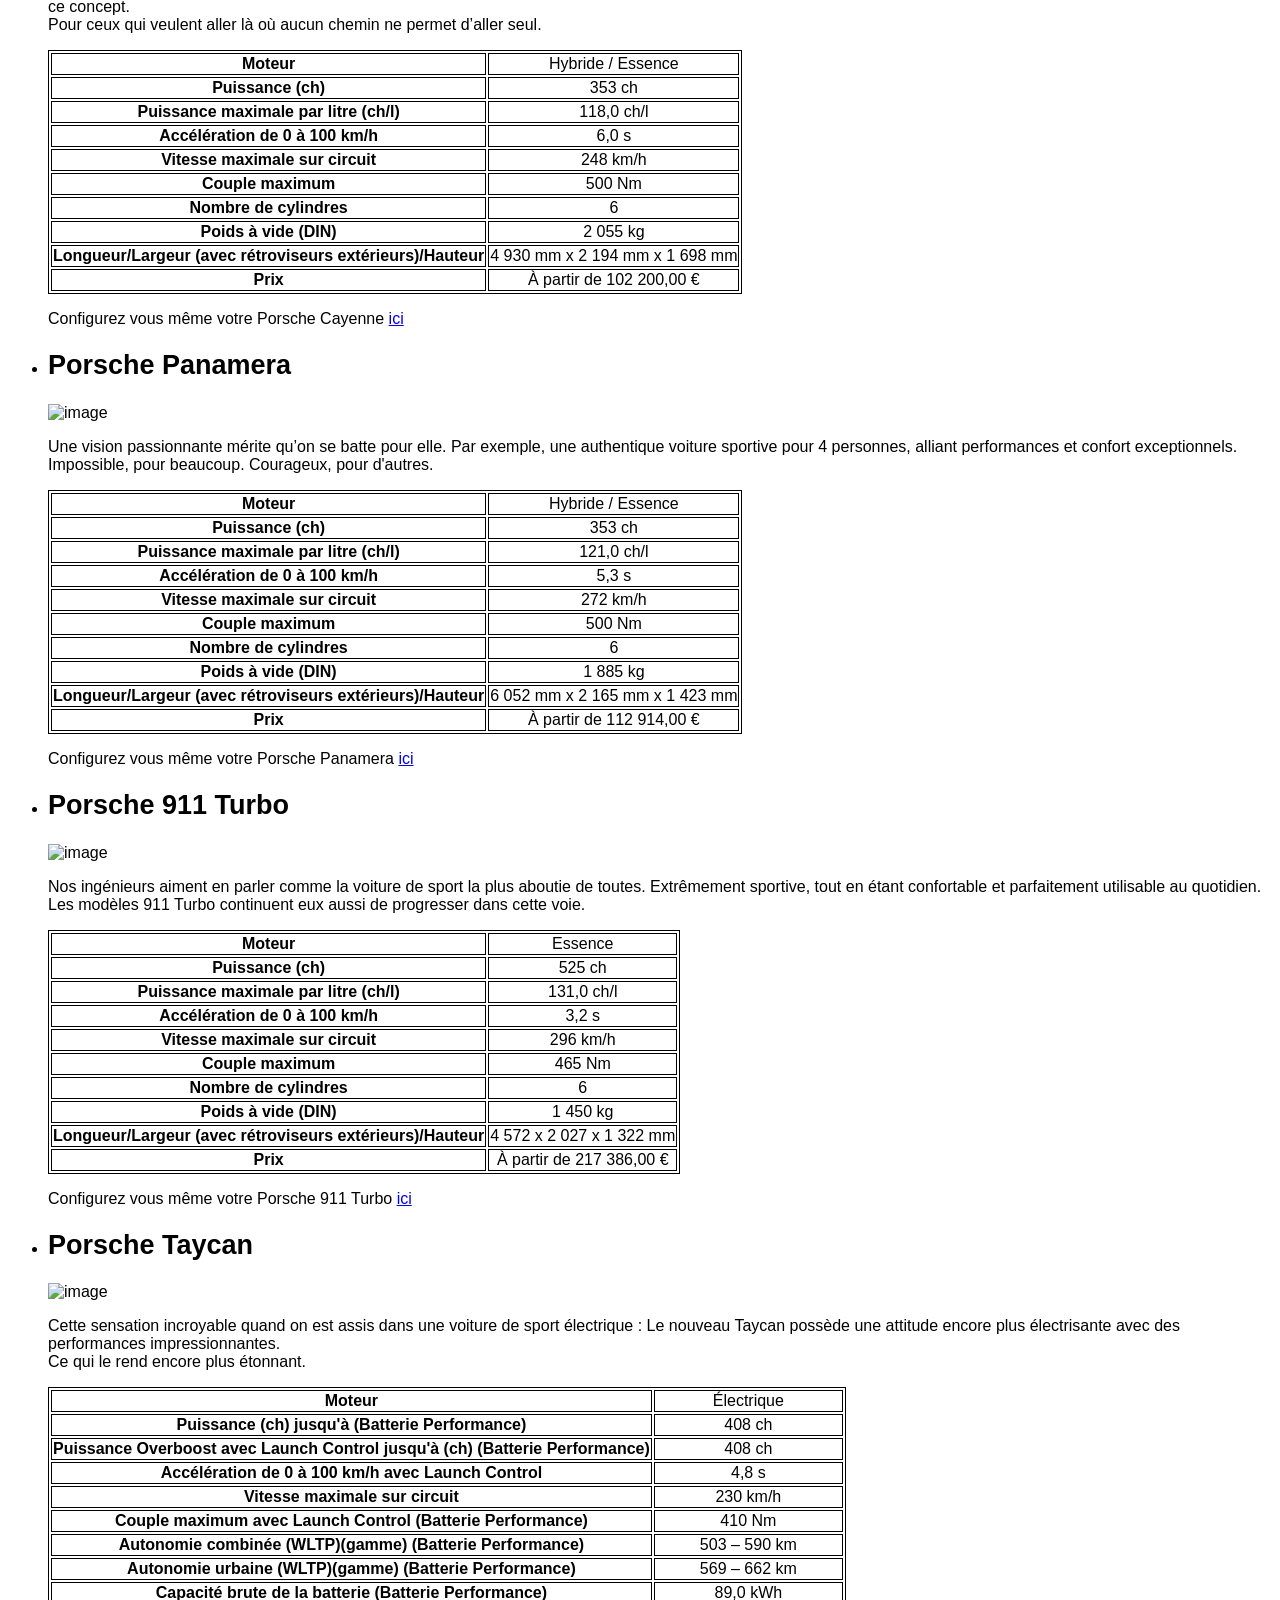
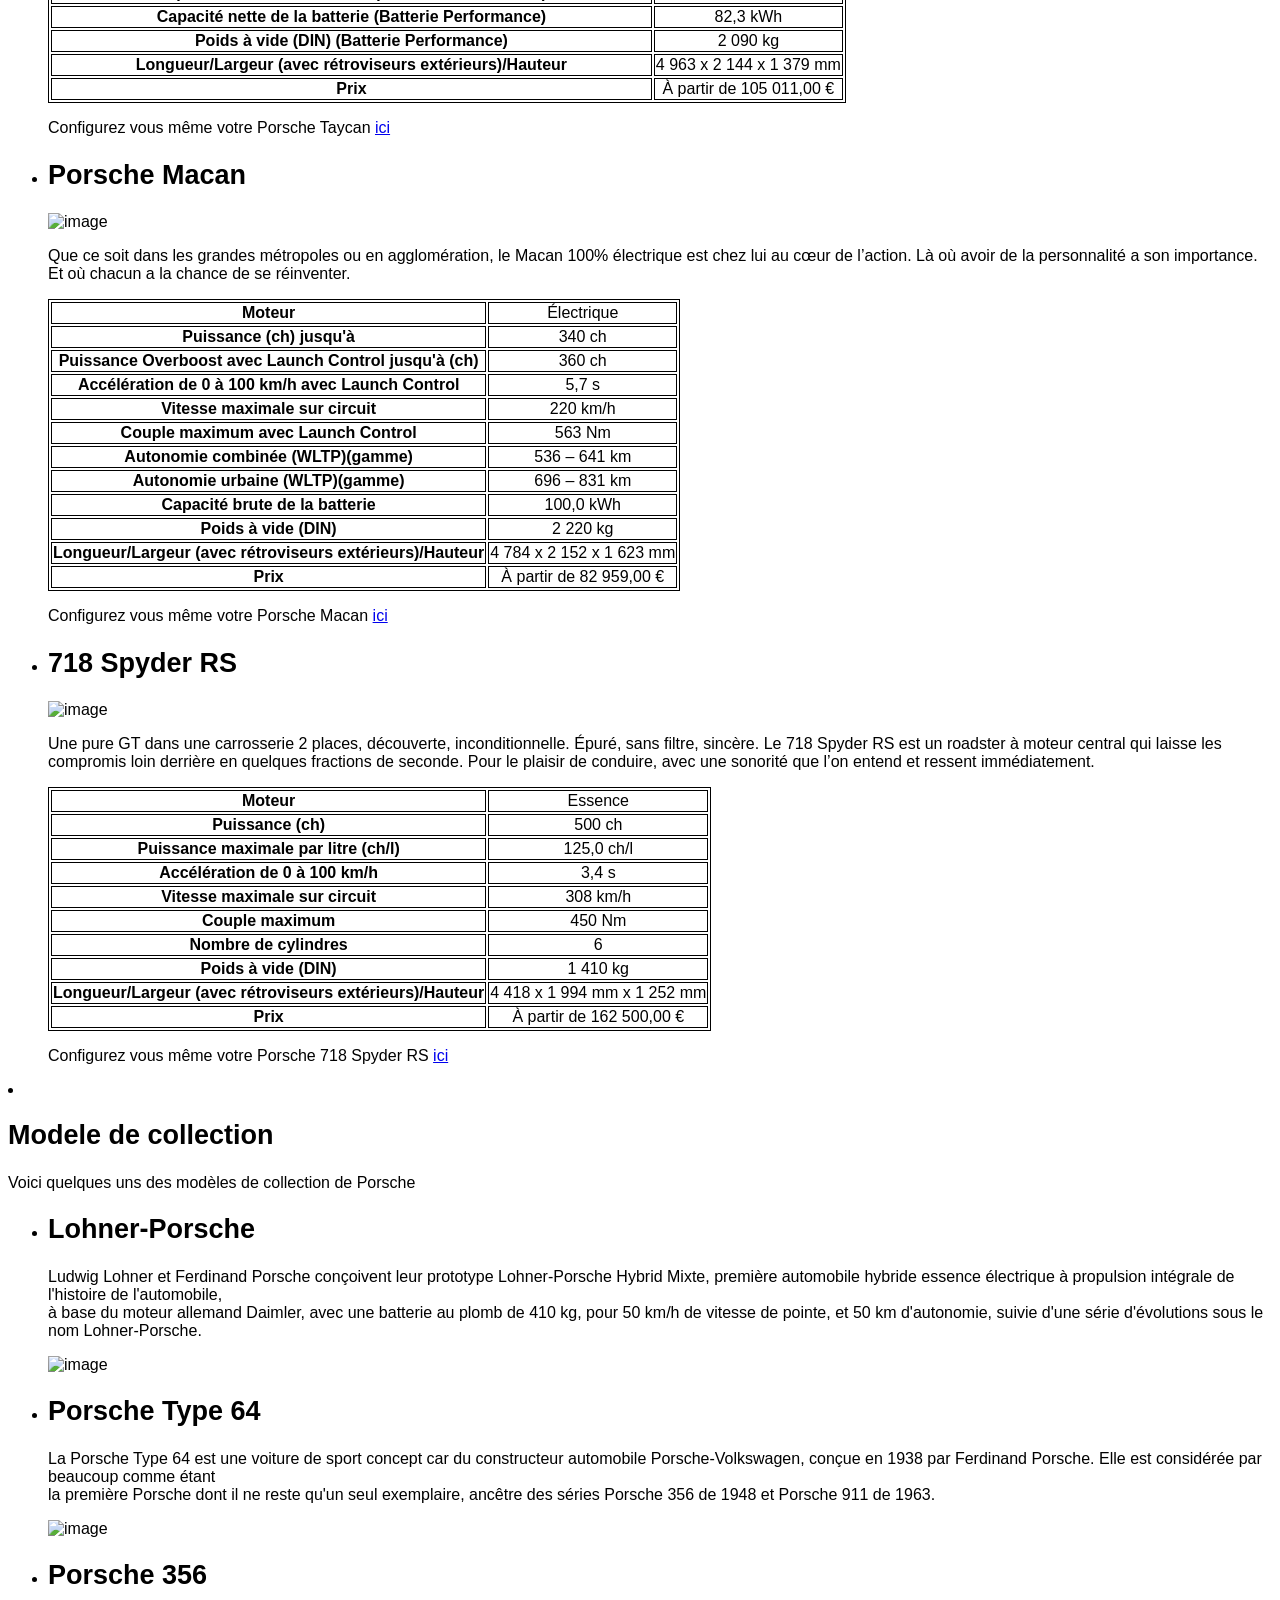
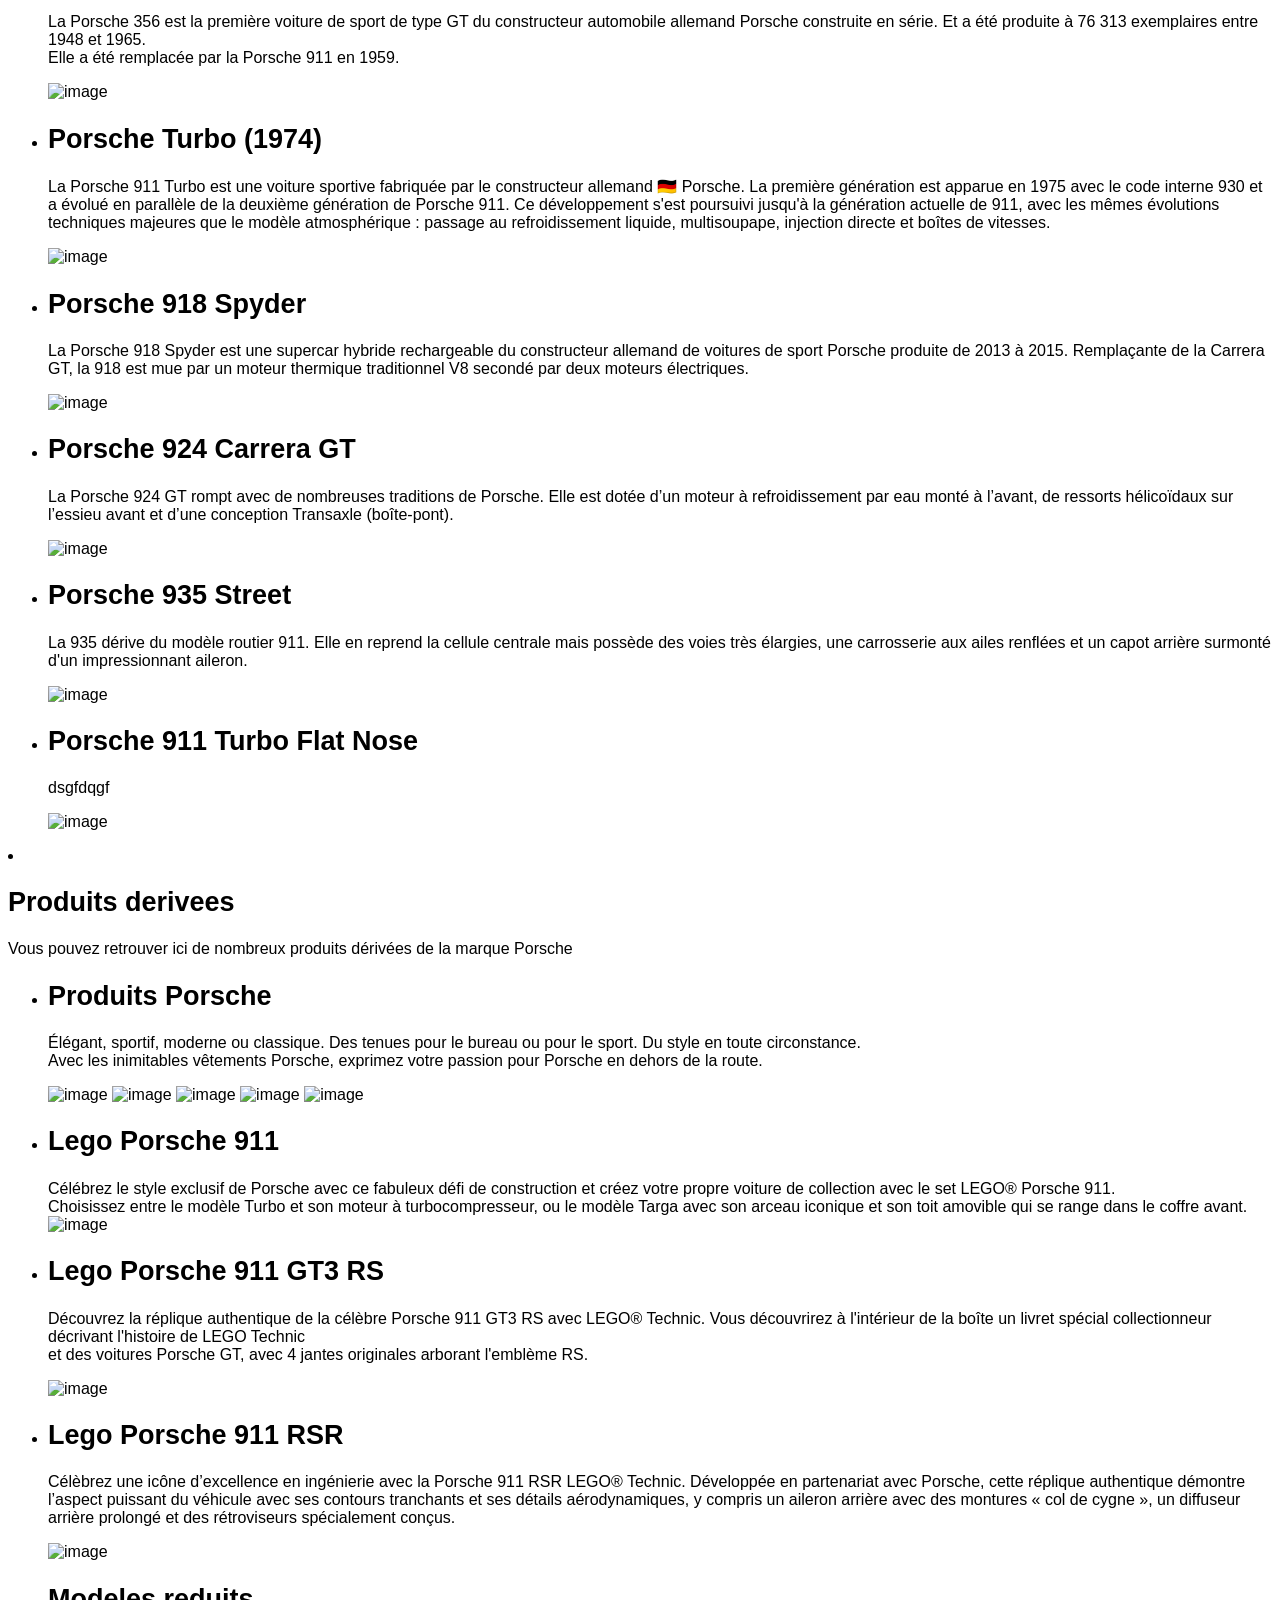
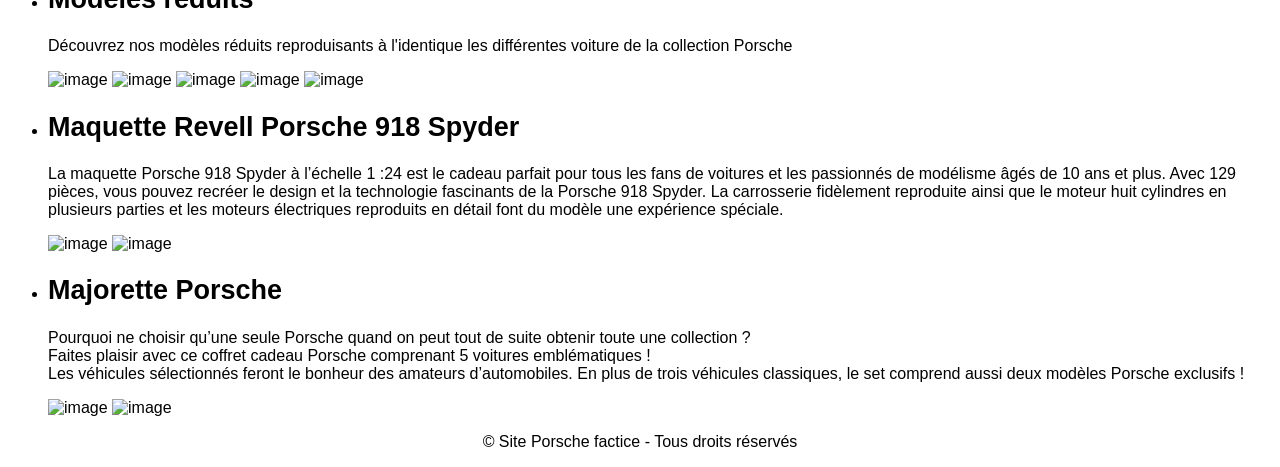
==== commit 78b21147: "Add files via upload" ====
--- a/index.html
+++ b/index.html
@@ -1,526 +1,877 @@
 <!DOCTYPE html>
-<html>
-    <head>
-        <meta charset="UTF-8">
-        <link rel="icon" type="image/png" href="C:\Users\VONG SOTHY\OneDrive\Bureau\HTML\Site Porsche\Images\Porsche.png">
-        <title> Porsche </title>
-        <link rel="stylesheet"
-        href="style.css">
-    </head>
-    <body>
-        <button class="button"> Login </button>
-        <h1 class="title"> Porsche </h1>
-        <h1> Presentation </h1>
-            <p> Porsche est un constructeur automobile allemand spécialisé dans la fabrication de voitures de sport de luxe, de SUV et de berlines. </p>
-        <h1> Un peu d'histoire </h1>
-             <ul>
-                <li> Le commencement </li>
-                    <p> La toute première automobile de Porsche est la Lohner-Porsche, un véhicule hybride développé au tout début du XXe siècle par Ferdinand Porsche qui sera suivie de la Porsche Type 64 puis de la Porsche 356. </p>
-                <li> Militarisation </li>
-                    <p> Ferdinand Porsche est un constructeur d'armement au service de l'Allemagne nazie. Il est à l'origine de la conception de plusieurs chars allemands, dont le Jagdpanzer Elefant, la Volkswagen Kübelwagen, un véhicule similaire à la Jeep Américaine et dérivé de la Coccinelle. </p>
-                <li> 1963 : la 911 </li>
-                    <p> Historiquement, la première ébauche de la 911 est le prototype T7 de 1959. La version définitive, quant à elle, est présentée au Salon de l'automobile de Francfort le 12 septembre 1963,<br>
-                       sous le nom « 901 ». Cependant, Peugeot ayant déposé tous les numéros comportant un zéro central, le nom est abandonné au profit de l'actuelle désignation « 911 ». Ainsi naît la 911 qui, dès lors,<br>
-                       ne cesse d'évoluer avec son moteur « boxer » au couple enthousiasmant et au son particulier, que les amateurs affectionnent. Ce modèle reste la référence et le modèle le plus emblématique de la marque. </p>
-                <li> Annees 1990 </li>
-                    <p> Au début des années 1990, la société est en difficulté, Toyota tente même de racheter l'entreprise. </p>
-                <li> Negociation et rachat </li>
-                    <p> En 2009, en tentant d'acquérir une majorité de contrôle dans Volkswagen, Porsche accumule une importante dette. En juillet 2009, Porsche accumule des dettes dépassant 10 milliards d'euros.<br>
-                       Pour éviter la faillite, la marque accepte les conditions posées par le Qatar Investment Authority, lequel injecte un important montant dans Porsche tout en l'obligeant à fusionner ses activités avec Volkswagen. </p>
-                <li> Annees 2010 </li>
-                    <p> En 2015 au Salon de l'automobile de Francfort, est présenté un concept appelé « Mission E ». Le concept « Mission E » permet de préfigurer la première voiture électrique de la marque, une berline commercialisée en 2019 sous le nom de Porsche Taycan. </p>
-                <li> Annees 2020 </li>
-                    <p> L'entrée en bourse de l'entreprise est annoncée pour avant la fin 2022. Le jeudi 29 septembre 2022 marque le premier jour de cotation officiel du titre Porsche AG, la société se sépare désormais en tant qu'entité juridique distincte de sa holding historique Volkswagen AG, dont les titres sont eux aussi cotés à la Bourse de Francfort. </p>
-            </ul>
+<html lang="fr">
+
+<head>
+    <meta charset="UTF-8">
+    <link rel="icon" type="image/png" href="C:\Users\VONG SOTHY\OneDrive\Bureau\HTML\Site Porsche\Images\Porsche.png">
+    <link rel="stylesheet" href="style.css">
+    <script src="script.js"></script>
+    <title> Porsche </title>
+</head>
+
+<body>
+
+    <div class="button">
+        <!-- Lien vers Sélecteur de pays/langue avec drapeau actuel -->
+        <a href="Langue/langue.html" class="btn-user" aria-label="Pays et langue">
+            <img id="header-flag" src="https://flagcdn.com/w80/fr.png" alt="Drapeau" class="flag-current">
+            <span class="user-label" id="label-pays" data-i18n="nav_pays">Pays</span>
+        </a>
+
+        <button onclick="Connexion();" class="btn-user" aria-label="Compte">
+            <svg xmlns="http://www.w3.org/2000/svg" viewBox="0 0 24 24" width="28" height="28" aria-hidden="true"
+                focusable="false" class="">
+                <path
+                    d="M12 5.5c3.5 0 2.92 3.85 2.92 3.85l.53.22c.02.04.05 1.43-.17 1.81l-.12.27C14.5 15 13 15.5 12 15.5s-2.5-.5-3.16-3.85l-.11-.26a5 5 0 0 1-.18-1.82l.53-.22S8.5 5.5 12 5.5m0-1c-4.14 0-3.92 3.8-3.92 4.19 0 0-.58.24-.58 1.15v.94c0 .54.38 1.14.38 1.14S8.5 16.5 12 16.5s4.12-4.58 4.12-4.58.38-.6.38-1.14v-.94c0-.9-.58-1.15-.58-1.15 0-.4.22-4.19-3.92-4.19m3.06 11.68c-.65.89-1.86 1.34-3.06 1.34s-2.41-.45-3.06-1.34C6 17.5 3.5 18 3.5 20h1c0-1 2.7-2.02 4.18-2.64A5 5 0 0 0 12 18.52c1.3 0 2.5-.43 3.32-1.16 1.46.6 4.18 1.64 4.18 2.64h1c0-1.5-2.5-2.5-5.44-3.82"
+                    class=""></path>
+            </svg>
+            <span class="user-label" data-i18n="nav_compte">Compte</span>
+        </button>
+    </div>
+
+    <div id="Connexion" class="modal">
+        <div class="modal-contenu">
+            <span class="fermer" onclick="fermerConnexion();">&times;</span>
+
+            <h2 data-i18n="modal_titre">Connexion</h2>
+            <p data-i18n="modal_desc">Choisissez votre mode de connexion :</p>
+
+
+            <button class="btn-option btn-google" onclick="window.location.href='Login/Google/google.html';">
+                <img src="https://www.gstatic.com/firebasejs/ui/2.0.0/images/auth/google.svg" alt="Google" width="18">
+                <span data-i18n="modal_google">Continuer avec Google</span>
+            </button>
+
+            <button class="btn-option btn-porsche" onclick="window.location.href='Login/login.html';"
+                data-i18n="modal_porsche">
+                Identifiant Porsche
+            </button>
+
+            <button class="btn-option btn-inscription" onclick="window.location.href='Login/Sign in/sign in.html';"
+                data-i18n="modal_inscription">
+                S'inscrire
+            </button>
+
+        </div>
+    </div>
+
+    <div class="maintitle">
+        <h1> Porsche </h1>
+    </div>
+
+    <div class="titleh1">
+        <h1 data-i18n="titre_presentation"> Presentation </h1>
+    </div>
+    <p data-i18n="desc_presentation"> Porsche est un constructeur automobile allemand spécialisé dans la fabrication de
+        voitures de sport de luxe,
+        de SUV et de berlines. </p>
+
+    <div class="titleh1">
+        <h1 data-i18n="titre_histoire"> Un peu d'histoire </h1>
+    </div>
+
+    <ul>
+        <div class="titleli">
+            <li data-i18n="hist_commencement"> Le commencement </li>
+        </div>
+        <p data-i18n="hist_commencement_desc"> La toute première automobile de Porsche est la Lohner-Porsche, un
+            véhicule hybride développé au tout début
+            du XXe siècle par Ferdinand Porsche qui sera suivie de la Porsche Type 64 puis de la Porsche 356. </p>
+        <div class="titleli">
+            <li data-i18n="hist_militarisation"> Militarisation </li>
+        </div>
+        <p> Ferdinand Porsche est un constructeur d'armement au service de l'Allemagne nazie. Il est à l'origine de la
+            conception de plusieurs chars allemands, dont le Jagdpanzer Elefant, la Volkswagen Kübelwagen, un véhicule
+            similaire à la Jeep Américaine et dérivé de la Coccinelle. </p>
+        <div class="titleli">
+            <li data-i18n="hist_911"> 1963 : la 911 </li>
+        </div>
+        <p> Historiquement, la première ébauche de la 911 est le prototype T7 de 1959. La version définitive, quant à
+            elle, est présentée au Salon de l'automobile de Francfort le 12 septembre 1963,<br>
+            sous le nom « 901 ». Cependant, Peugeot ayant déposé tous les numéros comportant un zéro central, le nom est
+            abandonné au profit de l'actuelle désignation « 911 ». Ainsi naît la 911 qui, dès lors,<br>
+            ne cesse d'évoluer avec son moteur « boxer » au couple enthousiasmant et au son particulier, que les
+            amateurs affectionnent. Ce modèle reste la référence et le modèle le plus emblématique de la marque. </p>
+        <div class="titleli">
+            <li data-i18n="hist_1990"> Annees 1990 </li>
+        </div>
+        <p> Au début des années 1990, la société est en difficulté, Toyota tente même de racheter l'entreprise. </p>
+        <div class="titleli">
+            <li data-i18n="hist_rachat"> Negociation et rachat </li>
+        </div>
+        <p> En 2009, en tentant d'acquérir une majorité de contrôle dans Volkswagen, Porsche accumule une importante
+            dette. En juillet 2009, Porsche accumule des dettes dépassant 10 milliards d'euros.<br>
+            Pour éviter la faillite, la marque accepte les conditions posées par le Qatar Investment Authority, lequel
+            injecte un important montant dans Porsche tout en l'obligeant à fusionner ses activités avec Volkswagen.
+        </p>
+        <div class="titleli">
+            <li data-i18n="hist_2010"> Annees 2010 </li>
+        </div>
+        <p> En 2015 au Salon de l'automobile de Francfort, est présenté un concept appelé « Mission E ». Le concept «
+            Mission E » permet de préfigurer la première voiture électrique de la marque, une berline commercialisée en
+            2019 sous le nom de Porsche Taycan. </p>
+        <div class="titleli">
+            <li data-i18n="hist_2020"> Annees 2020 </li>
+        </div>
+        <p> L'entrée en bourse de l'entreprise est annoncée pour avant la fin 2022. Le jeudi 29 septembre 2022 marque le
+            premier jour de cotation officiel du titre Porsche AG, la société se sépare désormais en tant qu'entité
+            juridique distincte de sa holding historique Volkswagen AG, dont les titres sont eux aussi cotés à la Bourse
+            de Francfort. </p>
+    </ul>
+    <div class="titleh1">
         <h1> Au coeur de la competition </h1>
-            <ul> 
-                <li> Les debuts en endurance 1950-1979 </li>
-                    <p> La course d'endurance des 24 Heures du Mans a particulièrement bien réussi à Porsche puisqu'elle a été gagnée à 19 reprises par la marque, sans compter les victoires par catégories.<br>
-                        Certaines Porsche d'endurance sont devenues célèbres comme la 917. Porsche débute au Mans en 1951 avec une victoire en catégorie S 1.1 sur la Porsche 356/4 SL. En 1970, la 917K s'impose<br>
-                        au Mans avec la Porsche KG Salzburg et remporte aussi le WSC avec la 917K, 917L et la 908/03. En 1971, 1976, 1977, 1979 Porsche s'impose de nouveau avec la 917K, la 936 et une victoire surprenante en 1979 avec la 935 K3. </p>
-                <li> Succes et domination 1980-1988 </li>
-                    <p> En 1980, la Porsche 908 sous les couleurs du Martini Racing et ultime favorite de l'édition 1980 au Mans, est battue par Jean Rondeau et sa Rondeau M379B.  Après une nouvelle victoire en 1981 avec la Porsche 936, le Porsche System lance la Porsche 956.  Victorieuse en 1982, 1983, Porsche boycotte les 24 Heures du Mans 1984 pour contester une réglementation. En 1985, la nouvelle 962,<br>
-                        une évolution de la 956, remporte l'édition 1986. L'année 1986 voit aussi la montée en puissance de Jaguar et en 1987 au Mans, le duel Jaguar-Porsche atteint son sommet. Porsche et sa 962 s'imposent au Mans et Jaguar remporte le championnat du monde de sport. En 1988, Jaguar prend sa revanche et remporte les 24H00 et le WSC avec la XJR-9. En 1988, Porsche participe à ses dernières 24 Heures en tant qu'équipe d'usine. </p>
-                <li> Retour au premier plan en catégorie GT1 1996-1998 </li>
-                    <p> En 1996, Porsche annonce son grand retour et s'inscrit en catégorie GT1 qui prend de plus en plus d’ampleur. La 911 GT1 rate la victoire à la suite d'un abandon en toute fin de course en 1997 alors qu'elle était en tête. En 1998, Porsche fait évoluer la 911 GT1 et malgré des performances en retraits en qualification, Porsche et ses 911 GT1-98 très fiables profitent du manque de fiabilité des nouvelles Mercedes CLK-LM, Toyota GT-One et des BMW V12 pour réaliser un surprenant doublé. </p>
-                <li> En LMP2 2005-2010 </li>
-                    <p> En 2005, Porsche lance le programme de la Porsche RS Spyder, premier prototype depuis l'abandon de la LMP2000, elle fait carrière essentiellement aux États-Unis. La Porsche RS Spyder est championne de la catégorie LMP2 en ALMS en 2006, 2007, 2008 et aussi au Le Mans Series 2008. En 2008, la RS Spyder remporte même les 12 Heures de Sebring au classement général,<br>
-                        terminant devant l'Audi R10 TDI, référence en endurance. </p>
-                <li> Retour au sommet 2014-2017 </li>
-                    <p> En 2011, Porsche annonce son grand retour au Mans et en endurance pour 2014, avec la Porsche 919 qui utilise un système hybride, tout comme Audi et Toyota. Au Mans, deux 919 Hybrid sont engagées. Nettement moins rapide et moins fiable, Porsche réussit à pointer en tête à deux heures de l'arrivée. Talonnée par une Audi nettement plus rapide, le moteur Porsche rendra l'âme et finira non classé. La 919 Hybrid décroche sa première victoire à São Paulo, dernière manche du championnat. En 2015, Porsche poursuit son engagement en championnat du monde d'endurance<br>
-                        et remporte pour la 17e fois les 24 Heures du Mans avec un doublé de la 919 Hybrid face aux Audi, tout cela sans le moindre problème technique. Porsche remporte le championnat constructeur après les 6 Heures de Shanghai en novembre 2015. Il s'agit du treizième titre constructeur en championnat du monde d'endurance pour Porsche, qui ne l'avait pas remporté depuis 1986.<br>
-                        L'année suivante en 2016, Porsche remporte une nouvelle fois les 24 Heures du Mans avec la 919 n°2. C'est donc une 18e victoire que signe Porsche aux 24 Heures du Mans, la deuxième consécutive depuis leur retour. Un an après, le 18 juin 2017, Porsche remporte pour la 3e fois consécutive et pour la 19e fois de son histoire les 24 Heures du Mans. Le 27 juillet 2017, Porsche met un terme à son engagement en endurance à la fin de la saison 2017. </p>
-            </ul>
+    </div>
+    <ul>
+        <div class="titleli">
+            <li> Les debuts en endurance 1950-1979 </li>
+        </div>
+        <p> La course d'endurance des 24 Heures du Mans a particulièrement bien réussi à Porsche puisqu'elle a été
+            gagnée à 19 reprises par la marque, sans compter les victoires par catégories.<br>
+            Certaines Porsche d'endurance sont devenues célèbres comme la 917. Porsche débute au Mans en 1951 avec une
+            victoire en catégorie S 1.1 sur la Porsche 356/4 SL. En 1970, la 917K s'impose<br>
+            au Mans avec la Porsche KG Salzburg et remporte aussi le WSC avec la 917K, 917L et la 908/03. En 1971, 1976,
+            1977, 1979 Porsche s'impose de nouveau avec la 917K, la 936 et une victoire surprenante en 1979 avec la 935
+            K3. </p>
+        <div class="titleli">
+            <li> Succes et domination 1980-1988 </li>
+        </div>
+        <p> En 1980, la Porsche 908 sous les couleurs du Martini Racing et ultime favorite de l'édition 1980 au Mans,
+            est battue par Jean Rondeau et sa Rondeau M379B. Après une nouvelle victoire en 1981 avec la Porsche 936, le
+            Porsche System lance la Porsche 956. Victorieuse en 1982, 1983, Porsche boycotte les 24 Heures du Mans 1984
+            pour contester une réglementation. En 1985, la nouvelle 962,<br>
+            une évolution de la 956, remporte l'édition 1986. L'année 1986 voit aussi la montée en puissance de Jaguar
+            et en 1987 au Mans, le duel Jaguar-Porsche atteint son sommet. Porsche et sa 962 s'imposent au Mans et
+            Jaguar remporte le championnat du monde de sport. En 1988, Jaguar prend sa revanche et remporte les 24H00 et
+            le WSC avec la XJR-9. En 1988, Porsche participe à ses dernières 24 Heures en tant qu'équipe d'usine. </p>
+        <div class="titleli">
+            <li> Retour au premier plan en catégorie GT1 1996-1998 </li>
+        </div>
+        <p> En 1996, Porsche annonce son grand retour et s'inscrit en catégorie GT1 qui prend de plus en plus d’ampleur.
+            La 911 GT1 rate la victoire à la suite d'un abandon en toute fin de course en 1997 alors qu'elle était en
+            tête. En 1998, Porsche fait évoluer la 911 GT1 et malgré des performances en retraits en qualification,
+            Porsche et ses 911 GT1-98 très fiables profitent du manque de fiabilité des nouvelles Mercedes CLK-LM,
+            Toyota GT-One et des BMW V12 pour réaliser un surprenant doublé. </p>
+        <div class="titleli">
+            <li> En LMP2 2005-2010 </li>
+        </div>
+        <p> En 2005, Porsche lance le programme de la Porsche RS Spyder, premier prototype depuis l'abandon de la
+            LMP2000, elle fait carrière essentiellement aux États-Unis. La Porsche RS Spyder est championne de la
+            catégorie LMP2 en ALMS en 2006, 2007, 2008 et aussi au Le Mans Series 2008. En 2008, la RS Spyder remporte
+            même les 12 Heures de Sebring au classement général,<br>
+            terminant devant l'Audi R10 TDI, référence en endurance. </p>
+        <div class="titleli">
+            <li> Retour au sommet 2014-2017 </li>
+        </div>
+        <p> En 2011, Porsche annonce son grand retour au Mans et en endurance pour 2014, avec la Porsche 919 qui utilise
+            un système hybride, tout comme Audi et Toyota. Au Mans, deux 919 Hybrid sont engagées. Nettement moins
+            rapide et moins fiable, Porsche réussit à pointer en tête à deux heures de l'arrivée. Talonnée par une Audi
+            nettement plus rapide, le moteur Porsche rendra l'âme et finira non classé. La 919 Hybrid décroche sa
+            première victoire à São Paulo, dernière manche du championnat. En 2015, Porsche poursuit son engagement en
+            championnat du monde d'endurance<br>
+            et remporte pour la 17e fois les 24 Heures du Mans avec un doublé de la 919 Hybrid face aux Audi, tout cela
+            sans le moindre problème technique. Porsche remporte le championnat constructeur après les 6 Heures de
+            Shanghai en novembre 2015. Il s'agit du treizième titre constructeur en championnat du monde d'endurance
+            pour Porsche, qui ne l'avait pas remporté depuis 1986.<br>
+            L'année suivante en 2016, Porsche remporte une nouvelle fois les 24 Heures du Mans avec la 919 n°2. C'est
+            donc une 18e victoire que signe Porsche aux 24 Heures du Mans, la deuxième consécutive depuis leur retour.
+            Un an après, le 18 juin 2017, Porsche remporte pour la 3e fois consécutive et pour la 19e fois de son
+            histoire les 24 Heures du Mans. Le 27 juillet 2017, Porsche met un terme à son engagement en endurance à la
+            fin de la saison 2017. </p>
+    </ul>
+    <div class="titleh1">
         <h1> Modele Porsche </h1>
-            <p> Porsche a en sa possession une panoplie de véhicule qu'il s'agisse de voitures de sport de luxe, de SUV ou bien encore de berlines, voici un petit aperçu de ces voitures : </p>
-                <ul>
-                    <li> <h2> Porsche 911 GT3 RS </h2> </li>
-                        <img src="C:\Users\VONG SOTHY\OneDrive\Bureau\HTML\Site Porsche\Images\911_GT3_RS.png" alt="image" width="500">
-                        <p> Les athlètes le savent : les meilleures performances exigent plus que des conditions idéales et de la chance. Il faut vouloir, à tout prix, devenir plus rapide et plus fort à chaque entraînement.<br>
-                            Tout remettre en question, surtout soi-même. Et apprendre de chaque erreur. Dans cet esprit, Porsche continue de repousser les limites du possible et améliore encore ses performances sur circuit.<br>
-                            Découvrez la nouvelle 911 GT3 RS, au meilleur de sa forme. </p>
-                        <table>
-                            <tr>
-                                <th> Moteur </th>
-                                <td> Essence </td>
-                            </tr>
-                            <tr>
-                                <th> Puissance (ch) </th>
-                                <td> 525 ch </td>
-                            </tr>
-                            <tr>
-                                <th> Puissance maximale par litre (ch/l) </th>
-                                <td> 131,0 ch/l </td>
-                            </tr>
-                            <tr>
-                                <th> Accélération de 0 à 100 km/h </th>
-                                <td> 3,2 s </td>
-                            </tr>
-                            <tr>
-                                <th> Vitesse maximale sur circuit </th>
-                                <td> 296 km/h </td>
-                            </tr>
-                            <tr>
-                                <th> Couple maximum </th>
-                                <td> 465 Nm </td>
-                            </tr>
-                            <tr>
-                                <th> Nombre de cylindres </th>
-                                <td> 6 </td>
-                            </tr>
-                            <tr>
-                                <th> Poids à vide (DIN) </th>
-                                <td> 1 450 kg </td>
-                            </tr>
-                            <tr>
-                                <th> Longueur/Largeur (avec rétroviseurs extérieurs)/Hauteur </th>
-                                <td> 4 572 x 2 027 x 1 322 mm </td>
-                            </tr>
-                            <tr>
-                                <th> Prix </th>
-                                <td> À partir de 253 454,00 € </td>
-                            </tr>
-                        </table>
-                        <p> Configurez vous même votre Porsche 911 GT3 RS <a href="https://www.porsche.com/france/models/911/911-gt3-rs/911-gt3-rs/"> ici </a> </p>
-                    <li> <h2> Porsche 911 Carrera </h2> </li>
-                        <img src="C:\Users\VONG SOTHY\OneDrive\Bureau\HTML\Site Porsche\Images\Carrera.png" alt="image" width="500">
-                        <p> Quand on imagine une Porsche, c’est généralement elle que l’on a en tête : la 911 est depuis 60 ans l’incarnation même d’une voiture de sport passionnante et puissante, adaptée à un usage au quotidien.<br>
-                            Prenez place au volant de la nouvelle 911 et faites partie d’une communauté unique. </p>
-                        <table>
-                            <tr>
-                                <th> Moteur </th>
-                                <td> Essence </td>
-                            </tr>
-                            <tr>
-                                <th> Puissance (ch) </th>
-                                <td> 394 ch </td>
-                            </tr>
-                            <tr>
-                                <th> Puissance maximale par litre (ch/l) </th>
-                                <td> 131,0 ch/l </td>
-                            </tr>
-                            <tr>
-                                <th> Accélération de 0 à 100 km/h </th>
-                                <td> 4,1 s </td>
-                            </tr>
-                            <tr>
-                                <th> Vitesse maximale sur circuit </th>
-                                <td> 294 km/h </td>
-                            </tr>
-                            <tr>
-                                <th> Couple maximum </th>
-                                <td> 450 Nm </td>
-                            </tr>
-                            <tr>
-                                <th> Nombre de cylindres </th>
-                                <td> 6 </td>
-                            </tr>
-                            <tr>
-                                <th> Poids à vide (DIN) </th>
-                                <td> 1 520 kg </td>
-                            </tr>
-                            <tr>
-                                <th> Longueur/Largeur (avec rétroviseurs extérieurs) </th>
-                                <td> 4 542 x 2 033 </td>
-                            </tr>
-                            <tr>
-                                <th> Prix </th>
-                                <td> À partir de 131 700,00 € </td>
-                            </tr>
-                        </table>
-                        <p> Configurez vous même votre Porsche 911 Carrera <a href="https://www.porsche.com/france/models/911/carrera-models/911-carrera/"> ici </a> </p>
-                    <li> <h2> Porsche Cayenne </h2> </li>
-                        <img src="C:\Users\VONG SOTHY\OneDrive\Bureau\HTML\Site Porsche\Images\Cayenne.png" alt="image" width="500">
-                        <p> Il y a plus de 20 ans, nous nous demandions si une voiture de sport pouvait célébrer plus que l’individualité. Le Cayenne a fourni la réponse. Et il continue de perfectionner ce concept.<br>
-                            Pour ceux qui veulent aller là où aucun chemin ne permet d’aller seul. </p>
-                        <table>
-                            <tr>
-                                <th> Moteur </th>
-                                <td> Hybride / Essence </td>
-                            </tr>
-                            <tr>
-                                <th> Puissance (ch) </th>
-                                <td> 353 ch </td>
-                            </tr>
-                            <tr>
-                                <th> Puissance maximale par litre (ch/l) </th>
-                                <td> 118,0 ch/l </td>
-                            </tr>
-                            <tr>
-                                <th> Accélération de 0 à 100 km/h </th>
-                                <td> 6,0 s </td>
-                            </tr>
-                            <tr>
-                                <th> Vitesse maximale sur circuit </th>
-                                <td> 248 km/h </td>
-                            </tr>
-                            <tr>
-                                <th> Couple maximum </th>
-                                <td> 500 Nm </td>
-                            </tr>
-                            <tr>
-                                <th> Nombre de cylindres </th>
-                                <td> 6 </td>
-                            </tr>
-                            <tr>
-                                <th> Poids à vide (DIN) </th>
-                                <td> 2 055 kg </td>
-                            </tr>
-                            <tr>
-                                <th> Longueur/Largeur (avec rétroviseurs extérieurs)/Hauteur </th>
-                                <td> 4 930 mm x 2 194 mm x 1 698 mm </td>
-                            </tr>
-                            <tr>
-                                <th> Prix </th>
-                                <td> À partir de 102 200,00 € </td>
-                            </tr>
-                        </table>
-                        <p> Configurez vous même votre Porsche Cayenne <a href="https://www.porsche.com/france/models/cayenne/cayenne-models/cayenne/"> ici </a> </p>
-                    <li> <h2> Porsche Panamera </h2> </li>
-                        <img src="C:\Users\VONG SOTHY\OneDrive\Bureau\HTML\Site Porsche\Images\Panamera.png" alt="image" width="500">                        
-                        <p> Une vision passionnante mérite qu’on se batte pour elle. Par exemple, une authentique voiture sportive pour 4 personnes, alliant performances et confort exceptionnels.<br>
-                            Impossible, pour beaucoup. Courageux, pour d'autres. </p>
-                        <table>
-                            <tr>
-                                <th> Moteur </th>
-                                <td> Hybride / Essence </td>
-                            </tr>
-                            <tr>
-                                <th> Puissance (ch) </th>
-                                <td> 353 ch </td>
-                            </tr>
-                            <tr>
-                                <th> Puissance maximale par litre (ch/l) </th>
-                                <td> 121,0 ch/l </td>
-                            </tr>
-                            <tr>
-                                <th> Accélération de 0 à 100 km/h </th>
-                                <td> 5,3 s </td>
-                            </tr>
-                            <tr>
-                                <th> Vitesse maximale sur circuit </th>
-                                <td> 272 km/h </td>
-                            </tr>
-                            <tr>
-                                <th> Couple maximum </th>
-                                <td> 500 Nm </td>
-                            </tr>
-                            <tr>
-                                <th> Nombre de cylindres </th>
-                                <td> 6 </td>
-                            </tr>
-                            <tr>
-                                <th> Poids à vide (DIN) </th>
-                                <td> 1 885 kg </td>
-                            </tr>
-                            <tr>
-                                <th> Longueur/Largeur (avec rétroviseurs extérieurs)/Hauteur </th>
-                                <td> 6 052 mm x 2 165 mm x 1 423 mm </td>
-                            </tr>
-                            <tr>
-                                <th> Prix </th>
-                                <td> À partir de 112 914,00 € </td>
-                            </tr>
-                        </table>
-                        <p> Configurez vous même votre Porsche Panamera <a href="https://www.porsche.com/france/models/panamera/panamera-models/panamera/"> ici </a> </p>
-                    <li> <h2> Porsche 911 Turbo </h2> </li>
-                        <img src="C:\Users\VONG SOTHY\OneDrive\Bureau\HTML\Site Porsche\Images\911_Turbo.png" alt="image" width="500">
-                        <p> Nos ingénieurs aiment en parler comme la voiture de sport la plus aboutie de toutes. Extrêmement sportive, tout en étant confortable et parfaitement utilisable au quotidien.<br>
-                            Les modèles 911 Turbo continuent eux aussi de progresser dans cette voie. </p>
-                        <table>
-                            <tr>
-                                <th> Moteur </th>
-                                <td> Essence </td>
-                            </tr>
-                            <tr>
-                                <th> Puissance (ch) </th>
-                                <td> 525 ch </td>
-                            </tr>
-                            <tr>
-                                <th> Puissance maximale par litre (ch/l) </th>
-                                <td> 131,0 ch/l </td>
-                            </tr>
-                            <tr>
-                                <th> Accélération de 0 à 100 km/h </th>
-                                <td> 3,2 s </td>
-                            </tr>
-                            <tr>
-                                <th> Vitesse maximale sur circuit </th>
-                                <td> 296 km/h </td>
-                            </tr>
-                            <tr>
-                                <th> Couple maximum </th>
-                                <td> 465 Nm </td>
-                            </tr>
-                            <tr>
-                                <th> Nombre de cylindres </th>
-                                <td> 6 </td>
-                            </tr>
-                            <tr>
-                                <th> Poids à vide (DIN) </th>
-                                <td> 1 450 kg </td>
-                            </tr>
-                            <tr>
-                                <th> Longueur/Largeur (avec rétroviseurs extérieurs)/Hauteur </th>
-                                <td> 4 572 x 2 027 x 1 322 mm </td>
-                            </tr>
-                            <tr>
-                                <th> Prix </th>
-                                <td> À partir de 217 386,00 € </td>
-                            </tr>
-                        </table>
-                        <p> Configurez vous même votre Porsche 911 Turbo <a href="https://www.porsche.com/france/models/911/911-turbo-models/911-turbo/"> ici </a> </p>
-                    <li> <h2> Porsche Taycan </h2> </li>
-                        <img src="C:\Users\VONG SOTHY\OneDrive\Bureau\HTML\Site Porsche\Images\Taycan.png" alt="image" width="500">
-                        <p> Cette sensation incroyable quand on est assis dans une voiture de sport électrique : Le nouveau Taycan possède une attitude encore plus électrisante avec des performances impressionnantes.<br>
-                            Ce qui le rend encore plus étonnant. </p>
-                        <table>
-                            <tr>
-                                <th> Moteur </th>
-                                <td> Électrique </td>
-                            </tr>
-                            <tr>
-                                <th> Puissance (ch) jusqu'à (Batterie Performance) </th>
-                                <td> 408 ch </td>
-                            </tr>
-                            <tr>
-                                <th> Puissance Overboost avec Launch Control jusqu'à (ch) (Batterie Performance) </th>
-                                <td> 408 ch </td>
-                            </tr>
-                            <tr>
-                                <th> Accélération de 0 à 100 km/h avec Launch Control </th>
-                                <td> 4,8 s </td>
-                            </tr>
-                            <tr>
-                                <th> Vitesse maximale sur circuit </th>
-                                <td> 230 km/h </td>
-                            </tr>
-                            <tr>
-                                <th> Couple maximum avec Launch Control (Batterie Performance) </th>
-                                <td> 410 Nm </td>
-                            </tr>
-                            <tr>
-                                <th> Autonomie combinée (WLTP)(gamme) (Batterie Performance) </th>
-                                <td> 503 – 590 km </td>
-                            </tr>
-                            <tr>
-                                <th> Autonomie urbaine (WLTP)(gamme) (Batterie Performance) </th>
-                                <td> 569 – 662 km </td>
-                            </tr>
-                            <tr>
-                                <th> Capacité brute de la batterie (Batterie Performance) </th>
-                                <td> 89,0 kWh </td>
-                            </tr>
-                            <tr>
-                                <th> Capacité nette de la batterie (Batterie Performance) </th>
-                                <td> 82,3 kWh </td>
-                            </tr>
-                            <tr>
-                                <th> Poids à vide (DIN) (Batterie Performance) </th>
-                                <td> 2 090 kg </td>
-                            </tr>
-                            <tr>
-                                <th> Longueur/Largeur (avec rétroviseurs extérieurs)/Hauteur </th>
-                                <td> 4 963 x 2 144 x 1 379 mm </td>
-                            </tr>
-                            <tr>
-                                <th> Prix </th>
-                                <td> À partir de 105 011,00 € </td>
-                            </tr>
-                        </table>
-                        <p> Configurez vous même votre Porsche Taycan <a href="https://www.porsche.com/france/models/taycan/taycan-models/taycan/"> ici </a> </p>
-                    <li> <h2> Porsche Macan </h2> </li>
-                        <img src="C:\Users\VONG SOTHY\OneDrive\Bureau\HTML\Site Porsche\Images\Macan.png" alt="image" width="500">
-                        <p> Que ce soit dans les grandes métropoles ou en agglomération, le Macan 100% électrique est chez lui au cœur de l’action. Là où avoir de la personnalité a son importance.<br>
-                            Et où chacun a la chance de se réinventer. </p>
-                        <table>
-                            <tr>
-                                <th> Moteur </th>
-                                <td> Électrique </td>
-                            </tr>
-                            <tr>
-                                <th> Puissance (ch) jusqu'à </th>
-                                <td> 340 ch </td>
-                            </tr>
-                            <tr>
-                                <th> Puissance Overboost avec Launch Control jusqu'à (ch) </th>
-                                <td> 360 ch </td>
-                            </tr>
-                            <tr>
-                                <th> Accélération de 0 à 100 km/h avec Launch Control </th>
-                                <td> 5,7 s </td>
-                            </tr>
-                            <tr>
-                                <th> Vitesse maximale sur circuit </th>
-                                <td> 220 km/h </td>
-                            </tr>
-                            <tr>
-                                <th> Couple maximum avec Launch Control </th>
-                                <td> 563 Nm </td>
-                            </tr>
-                            <tr>
-                                <th> Autonomie combinée (WLTP)(gamme) </th>
-                                <td> 536 – 641 km </td>
-                            </tr>
-                            <tr>
-                                <th> Autonomie urbaine (WLTP)(gamme) </th>
-                                <td> 696 – 831 km </td>
-                            </tr>
-                            <tr>
-                                <th> Capacité brute de la batterie </th>
-                                <td> 100,0 kWh </td>
-                            </tr>
-                            <tr>
-                                <th> Poids à vide (DIN) </th>
-                                <td> 2 220 kg </td>
-                            </tr>
-                            <tr>
-                                <th> Longueur/Largeur (avec rétroviseurs extérieurs)/Hauteur </th>
-                                <td> 4 784 x 2 152 x 1 623  mm </td>
-                            </tr>
-                            <tr>
-                                <th> Prix </th>
-                                <td> À partir de 82 959,00 € </td>
-                            </tr>
-                        </table>
-                        <p> Configurez vous même votre Porsche Macan <a href="https://www.porsche.com/france/models/macan/macan-electric-models/macan-electric/"> ici </a> </p>
-                    <li> <h2> 718 Spyder RS </h2> </li>
-                        <img src="C:\Users\VONG SOTHY\OneDrive\Bureau\HTML\Site Porsche\Images\718_Spyder_RS.png" alt="image" width="500">
-                        <p> Une pure GT dans une carrosserie 2 places, découverte, inconditionnelle. Épuré, sans filtre, sincère. Le 718 Spyder RS est un roadster à moteur central qui laisse les compromis loin derrière en quelques fractions de seconde. Pour le plaisir de conduire, avec une sonorité que l’on entend et ressent immédiatement. </p>
-                        <table>
-                            <tr>
-                                <th> Moteur </th>
-                                <td> Essence </td>
-                            </tr>
-                            <tr>
-                                <th> Puissance (ch) </th>
-                                <td> 500 ch </td>
-                            </tr>
-                            <tr>
-                                <th> Puissance maximale par litre (ch/l) </th>
-                                <td> 125,0 ch/l </td>
-                            </tr>
-                            <tr>
-                                <th> Accélération de 0 à 100 km/h </th>
-                                <td> 3,4 s </td>
-                            </tr>
-                            <tr>
-                                <th> Vitesse maximale sur circuit </th>
-                                <td> 308 km/h </td>
-                            </tr>
-                            <tr>
-                                <th> Couple maximum </th>
-                                <td> 450 Nm </td>
-                            </tr>
-                            <tr>
-                                <th> Nombre de cylindres </th>
-                                <td> 6 </td>
-                            </tr>
-                            <tr>
-                                <th> Poids à vide (DIN) </th>
-                                <td> 1 410 kg </td>
-                            </tr>
-                            <tr>
-                                <th> Longueur/Largeur (avec rétroviseurs extérieurs)/Hauteur </th>
-                                <td> 4 418 x 1 994 mm x 1 252 mm </td>
-                            </tr>
-                            <tr>
-                                <th> Prix </th>
-                                <td> À partir de 162 500,00 € </td>
-                            </tr>
-                        </table>
-                        <p> Configurez vous même votre Porsche 718 Spyder RS <a href="https://www.porsche.com/france/models/718/718-spyder-rs/718-spyder-rs/"> ici </a> </p>
-                </ul>    
-        <h1> Modele de collection </h1>
-            <p> Voici quelques uns des modèles de collection de Porsche </p>
-                <ul>
-                    <li> <h2> Lohner-Porsche </h2> </li>
-                            <p> Ludwig Lohner et Ferdinand Porsche conçoivent leur prototype Lohner-Porsche Hybrid Mixte, première automobile hybride essence électrique à propulsion intégrale de l'histoire de l'automobile,<br>
-                                à base du moteur allemand Daimler, avec une batterie au plomb de 410 kg, pour 50 km/h de vitesse de pointe, et 50 km d'autonomie, suivie d'une série d'évolutions sous le nom Lohner-Porsche. </p>
-                            <img src="C:\Users\VONG SOTHY\OneDrive\Bureau\HTML\Site Porsche\Images\Lohner-Porsche.png" alt="image" width="400">
-                    <li> <h2> Porsche Type 64 </h2> </li>
-                            <p> La Porsche Type 64 est une voiture de sport concept car du constructeur automobile Porsche-Volkswagen, conçue en 1938 par Ferdinand Porsche. Elle est considérée par beaucoup comme étant<br>
-                                la première Porsche dont il ne reste qu'un seul exemplaire, ancêtre des séries Porsche 356 de 1948 et Porsche 911 de 1963. </p>
-                            <img src="C:\Users\VONG SOTHY\OneDrive\Bureau\HTML\Site Porsche\Images\Porsche_Type_64.png" alt="image" width="300">
-                    <li> <h2> Porsche 356 </h2> </li>
-                            <p> La Porsche 356 est la première voiture de sport de type GT du constructeur automobile allemand Porsche construite en série. Et a été produite à 76 313 exemplaires entre 1948 et 1965.<br>
-                                Elle a été remplacée par la Porsche 911 en 1959. </p>
-                            <img src="C:\Users\VONG SOTHY\OneDrive\Bureau\HTML\Site Porsche\Images\Porsche_356.png" alt="image" width="300">
-                    <li> <h2> Porsche Turbo (1974) </h2> </li>
-                            <p> La Porsche 911 Turbo est une voiture sportive fabriquée par le constructeur allemand 🇩🇪 Porsche. La première génération est apparue en 1975 avec le code interne 930 et a évolué en parallèle de la deuxième génération de Porsche 911. Ce développement s'est poursuivi jusqu'à la génération actuelle de 911, avec les mêmes évolutions techniques majeures que le modèle atmosphérique : passage au refroidissement liquide, multisoupape, injection directe et boîtes de vitesses. </p>
-                            <img src="C:\Users\VONG SOTHY\OneDrive\Bureau\HTML\Site Porsche\Images\Porsche_Turbo_(1974).png" alt="image" width="300">
-                    <li> <h2> Porsche 918 Spyder </h2> </li>
-                            <p> La Porsche 918 Spyder est une supercar hybride rechargeable du constructeur allemand de voitures de sport Porsche produite de 2013 à 2015. Remplaçante de la Carrera GT, la 918 est mue par un moteur thermique traditionnel V8 secondé par deux moteurs électriques. </p>
-                            <img src="C:\Users\VONG SOTHY\OneDrive\Bureau\HTML\Site Porsche\Images\Porsche_918_Spyder.png" alt="image" width="300">
-                    <li> <h2> Porsche 924 Carrera GT </h2> </li>
-                            <p> La Porsche 924 GT rompt avec de nombreuses traditions de Porsche. Elle est dotée d’un moteur à refroidissement par eau monté à l’avant, de ressorts hélicoïdaux sur l’essieu avant et d’une conception Transaxle (boîte-pont). </p>
-                            <img src="C:\Users\VONG SOTHY\OneDrive\Bureau\HTML\Site Porsche\Images\Porsche_924_Carrera_GT.png" alt="image" width="300">
-                    <li> <h2> Porsche 935 Street </h2> </li>
-                            <p> La 935 dérive du modèle routier 911. Elle en reprend la cellule centrale mais possède des voies très élargies, une carrosserie aux ailes renflées et un capot arrière surmonté d'un impressionnant aileron. </p>
-                            <img src="C:\Users\VONG SOTHY\OneDrive\Bureau\HTML\Site Porsche\Images\Porsche_935_Street.png" alt="image" width="300">
-                    <li> <h2> Porsche 911 Turbo Flat Nose </h2> </li>
-                            <p> dsgfdqgf </p>
-                            <img src="C:\Users\VONG SOTHY\OneDrive\Bureau\HTML\Site Porsche\Images\Porsche_911_Turbo_Flat_Nose.png" alt="image" width="300">
-                </ul>
-        <h1> Produits derivees </h1>
-            <p> Vous pouvez retrouver ici de nombreux produits dérivées de la marque Porsche </p>
-                <ul>
-                    <li> <h2> Produits Porsche </h2> </li>
-                            <p> Élégant, sportif, moderne ou classique. Des tenues pour le bureau ou pour le sport. Du style en toute circonstance.<br>
-                                Avec les inimitables vêtements Porsche, exprimez votre passion pour Porsche en dehors de la route. </p>
-                            <img src="C:\Users\VONG SOTHY\OneDrive\Bureau\HTML\Site Porsche\Images\Manteau.png" alt="image" width="290">
-                            <img src="C:\Users\VONG SOTHY\OneDrive\Bureau\HTML\Site Porsche\Images\T-Shirt.png" alt="image" width="365">
-                            <img src="C:\Users\VONG SOTHY\OneDrive\Bureau\HTML\Site Porsche\Images\Sweat.png" alt="image" width="290">
-                            <img src="C:\Users\VONG SOTHY\OneDrive\Bureau\HTML\Site Porsche\Images\Pantalon.png" alt="image" width="170">
-                            <img src="C:\Users\VONG SOTHY\OneDrive\Bureau\HTML\Site Porsche\Images\Casquette.png" alt="image" width="300">
-                    <li> <h2> Lego Porsche 911 </h2> </li>
-                           <p> Célébrez le style exclusif de Porsche avec ce fabuleux défi de construction et créez votre propre voiture de collection avec le set LEGO® Porsche 911.<br>
-                               Choisissez entre le modèle Turbo et son moteur à turbocompresseur, ou le modèle Targa avec son arceau iconique et son toit amovible qui se range dans le coffre avant.
-                            <img src="C:\Users\VONG SOTHY\OneDrive\Bureau\HTML\Site Porsche\Images\Lego_Porsche_911.png" alt="image" width="500">
-                    <li> <h2> Lego Porsche 911 GT3 RS </h2> </li>
-                            <p> Découvrez la réplique authentique de la célèbre Porsche 911 GT3 RS avec LEGO® Technic. Vous découvrirez à l'intérieur de la boîte un livret spécial collectionneur décrivant l'histoire de LEGO Technic<br>
-                                et des voitures Porsche GT, avec 4 jantes originales arborant l'emblème RS. </p>
-                            <img src="C:\Users\VONG SOTHY\OneDrive\Bureau\HTML\Site Porsche\Images\Lego_Porsche_911_GT3_RS.png" alt="image" width="500">
-                    <li> <h2> Lego Porsche 911 RSR </h2> </li>
-                            <p> Célèbrez une icône d’excellence en ingénierie avec la Porsche 911 RSR LEGO® Technic. Développée en partenariat avec Porsche, cette réplique authentique démontre l’aspect puissant du véhicule avec ses contours tranchants et ses détails aérodynamiques, y compris un aileron arrière avec des montures « col de cygne », un diffuseur arrière prolongé et des rétroviseurs spécialement conçus. </p>
-                            <img src="C:\Users\VONG SOTHY\OneDrive\Bureau\HTML\Site Porsche\Images\Lego_Porsche_911_RSR.png" alt="image" width="500">
-                    <li> <h2> Modeles reduits </h2> </li>
-                            <p> Découvrez nos modèles réduits reproduisants à l'identique les différentes voiture de la collection Porsche  </p>
-                            <img src="C:\Users\VONG SOTHY\OneDrive\Bureau\HTML\Site Porsche\Images\Porsche_917K_LeMans_1971.png" alt="image" width="500">
-                            <img src="C:\Users\VONG SOTHY\OneDrive\Bureau\HTML\Site Porsche\Images\Porsche_911_GT3_RS.png" alt="image" width="500">
-                            <img src="C:\Users\VONG SOTHY\OneDrive\Bureau\HTML\Site Porsche\Images\Porsche_99x_electric.png" alt="image" width="500">
-                            <img src="C:\Users\VONG SOTHY\OneDrive\Bureau\HTML\Site Porsche\Images\Porsche_963_24h_LeMans_2023.png" alt="image" width="500">
-                            <img src="C:\Users\VONG SOTHY\OneDrive\Bureau\HTML\Site Porsche\Images\Porsche_Macan.png" alt="image" width="500">
-                    <li> <h2> Maquette Revell Porsche 918 Spyder </h2> </li>
-                            <p> La maquette Porsche 918 Spyder à l’échelle 1 :24 est le cadeau parfait pour tous les fans de voitures et les passionnés de modélisme âgés de 10 ans et plus. Avec 129 pièces, vous pouvez recréer le design et la technologie fascinants de la Porsche 918 Spyder. La carrosserie fidèlement reproduite ainsi que le moteur huit cylindres en plusieurs parties et les moteurs électriques reproduits en détail font du modèle une expérience spéciale. </p>
-                            <img src="C:\Users\VONG SOTHY\OneDrive\Bureau\HTML\Site Porsche\Images\Porsche_918_Spyder_(bis)_(Maquette).png" alt="image" width="500">
-                            <img src="C:\Users\VONG SOTHY\OneDrive\Bureau\HTML\Site Porsche\Images\Porsche_918_Spyder_(Maquette).png" alt="image" width="500">
-                    <li> <h2> Majorette Porsche </h2> </li>
-                            <p> Pourquoi ne choisir qu’une seule Porsche quand on peut tout de suite obtenir toute une collection ?<br>
-                                Faites plaisir avec ce coffret cadeau Porsche comprenant 5 voitures emblématiques !<br>
-                                Les véhicules sélectionnés feront le bonheur des amateurs d’automobiles. En plus de trois véhicules classiques, le set comprend aussi deux modèles Porsche exclusifs ! </p>
-                            <img src="C:\Users\VONG SOTHY\OneDrive\Bureau\HTML\Site Porsche\Images\Pack_Majorette_Porsche.png" alt="image" width="500">
-                            <img src="C:\Users\VONG SOTHY\OneDrive\Bureau\HTML\Site Porsche\Images\Pack_Majorette_Porsche_(bis).png" alt="image" width="300">
-                </ul>
-    </body>
+    </div>
+    <p> Porsche a en sa possession une panoplie de véhicule qu'il s'agisse de voitures de sport de luxe, de SUV ou bien
+        encore de berlines, voici un petit aperçu de ces voitures : </p>
+    <ul>
+        <div class="titleli">
+            <li>
+                <div class="titleh2">
+                    <h2> Porsche 911 GT3 RS </h2>
+                </div>
+            </li>
+        </div>
+        <img src="C:\Users\VONG SOTHY\OneDrive\Bureau\HTML\Site Porsche\Images\911_GT3_RS.png" alt="image" width="500">
+        <p> Les athlètes le savent : les meilleures performances exigent plus que des conditions idéales et de la
+            chance. Il faut vouloir, à tout prix, devenir plus rapide et plus fort à chaque entraînement.<br>
+            Tout remettre en question, surtout soi-même. Et apprendre de chaque erreur. Dans cet esprit, Porsche
+            continue de repousser les limites du possible et améliore encore ses performances sur circuit.<br>
+            Découvrez la nouvelle 911 GT3 RS, au meilleur de sa forme. </p>
+        <table>
+            <tr>
+                <th> Moteur </th>
+                <td> Essence </td>
+            </tr>
+            <tr>
+                <th> Puissance (ch) </th>
+                <td> 525 ch </td>
+            </tr>
+            <tr>
+                <th> Puissance maximale par litre (ch/l) </th>
+                <td> 131,0 ch/l </td>
+            </tr>
+            <tr>
+                <th> Accélération de 0 à 100 km/h </th>
+                <td> 3,2 s </td>
+            </tr>
+            <tr>
+                <th> Vitesse maximale sur circuit </th>
+                <td> 296 km/h </td>
+            </tr>
+            <tr>
+                <th> Couple maximum </th>
+                <td> 465 Nm </td>
+            </tr>
+            <tr>
+                <th> Nombre de cylindres </th>
+                <td> 6 </td>
+            </tr>
+            <tr>
+                <th> Poids à vide (DIN) </th>
+                <td> 1 450 kg </td>
+            </tr>
+            <tr>
+                <th> Longueur/Largeur (avec rétroviseurs extérieurs)/Hauteur </th>
+                <td> 4 572 x 2 027 x 1 322 mm </td>
+            </tr>
+            <tr>
+                <th> Prix </th>
+                <td> À partir de 253 454,00 € </td>
+            </tr>
+        </table>
+        <p> Configurez vous même votre Porsche 911 GT3 RS <a
+                href="https://www.porsche.com/france/models/911/911-gt3-rs/911-gt3-rs/"> ici </a> </p>
+        <div class="titleli">
+            <li>
+                <div class="titleh2">
+                    <h2> Porsche 911 Carrera </h2>
+                </div>
+            </li>
+        </div>
+        <img src="C:\Users\VONG SOTHY\OneDrive\Bureau\HTML\Site Porsche\Images\Carrera.png" alt="image" width="500">
+        <p> Quand on imagine une Porsche, c’est généralement elle que l’on a en tête : la 911 est depuis 60 ans
+            l’incarnation même d’une voiture de sport passionnante et puissante, adaptée à un usage au quotidien.<br>
+            Prenez place au volant de la nouvelle 911 et faites partie d’une communauté unique. </p>
+        <table>
+            <tr>
+                <th> Moteur </th>
+                <td> Essence </td>
+            </tr>
+            <tr>
+                <th> Puissance (ch) </th>
+                <td> 394 ch </td>
+            </tr>
+            <tr>
+                <th> Puissance maximale par litre (ch/l) </th>
+                <td> 131,0 ch/l </td>
+            </tr>
+            <tr>
+                <th> Accélération de 0 à 100 km/h </th>
+                <td> 4,1 s </td>
+            </tr>
+            <tr>
+                <th> Vitesse maximale sur circuit </th>
+                <td> 294 km/h </td>
+            </tr>
+            <tr>
+                <th> Couple maximum </th>
+                <td> 450 Nm </td>
+            </tr>
+            <tr>
+                <th> Nombre de cylindres </th>
+                <td> 6 </td>
+            </tr>
+            <tr>
+                <th> Poids à vide (DIN) </th>
+                <td> 1 520 kg </td>
+            </tr>
+            <tr>
+                <th> Longueur/Largeur (avec rétroviseurs extérieurs) </th>
+                <td> 4 542 x 2 033 </td>
+            </tr>
+            <tr>
+                <th> Prix </th>
+                <td> À partir de 131 700,00 € </td>
+            </tr>
+        </table>
+        <p> Configurez vous même votre Porsche 911 Carrera <a
+                href="https://www.porsche.com/france/models/911/carrera-models/911-carrera/"> ici </a> </p>
+        <div class="titleli">
+            <li>
+                <div class="titleh2">
+                    <h2> Porsche Cayenne </h2>
+                </div>
+            </li>
+        </div>
+        <img src="C:\Users\VONG SOTHY\OneDrive\Bureau\HTML\Site Porsche\Images\Cayenne.png" alt="image" width="500">
+        <p> Il y a plus de 20 ans, nous nous demandions si une voiture de sport pouvait célébrer plus que
+            l’individualité. Le Cayenne a fourni la réponse. Et il continue de perfectionner ce concept.<br>
+            Pour ceux qui veulent aller là où aucun chemin ne permet d’aller seul. </p>
+        <table>
+            <tr>
+                <th> Moteur </th>
+                <td> Hybride / Essence </td>
+            </tr>
+            <tr>
+                <th> Puissance (ch) </th>
+                <td> 353 ch </td>
+            </tr>
+            <tr>
+                <th> Puissance maximale par litre (ch/l) </th>
+                <td> 118,0 ch/l </td>
+            </tr>
+            <tr>
+                <th> Accélération de 0 à 100 km/h </th>
+                <td> 6,0 s </td>
+            </tr>
+            <tr>
+                <th> Vitesse maximale sur circuit </th>
+                <td> 248 km/h </td>
+            </tr>
+            <tr>
+                <th> Couple maximum </th>
+                <td> 500 Nm </td>
+            </tr>
+            <tr>
+                <th> Nombre de cylindres </th>
+                <td> 6 </td>
+            </tr>
+            <tr>
+                <th> Poids à vide (DIN) </th>
+                <td> 2 055 kg </td>
+            </tr>
+            <tr>
+                <th> Longueur/Largeur (avec rétroviseurs extérieurs)/Hauteur </th>
+                <td> 4 930 mm x 2 194 mm x 1 698 mm </td>
+            </tr>
+            <tr>
+                <th> Prix </th>
+                <td> À partir de 102 200,00 € </td>
+            </tr>
+        </table>
+        <p> Configurez vous même votre Porsche Cayenne <a
+                href="https://www.porsche.com/france/models/cayenne/cayenne-models/cayenne/"> ici </a> </p>
+        <div class="titleli">
+            <li>
+                <div class="titleh2">
+                    <h2> Porsche Panamera </h2>
+                </div>
+            </li>
+        </div>
+        <img src="C:\Users\VONG SOTHY\OneDrive\Bureau\HTML\Site Porsche\Images\Panamera.png" alt="image" width="500">
+        <p> Une vision passionnante mérite qu’on se batte pour elle. Par exemple, une authentique voiture sportive pour
+            4 personnes, alliant performances et confort exceptionnels.<br>
+            Impossible, pour beaucoup. Courageux, pour d'autres. </p>
+        <table>
+            <tr>
+                <th> Moteur </th>
+                <td> Hybride / Essence </td>
+            </tr>
+            <tr>
+                <th> Puissance (ch) </th>
+                <td> 353 ch </td>
+            </tr>
+            <tr>
+                <th> Puissance maximale par litre (ch/l) </th>
+                <td> 121,0 ch/l </td>
+            </tr>
+            <tr>
+                <th> Accélération de 0 à 100 km/h </th>
+                <td> 5,3 s </td>
+            </tr>
+            <tr>
+                <th> Vitesse maximale sur circuit </th>
+                <td> 272 km/h </td>
+            </tr>
+            <tr>
+                <th> Couple maximum </th>
+                <td> 500 Nm </td>
+            </tr>
+            <tr>
+                <th> Nombre de cylindres </th>
+                <td> 6 </td>
+            </tr>
+            <tr>
+                <th> Poids à vide (DIN) </th>
+                <td> 1 885 kg </td>
+            </tr>
+            <tr>
+                <th> Longueur/Largeur (avec rétroviseurs extérieurs)/Hauteur </th>
+                <td> 6 052 mm x 2 165 mm x 1 423 mm </td>
+            </tr>
+            <tr>
+                <th> Prix </th>
+                <td> À partir de 112 914,00 € </td>
+            </tr>
+        </table>
+        <p> Configurez vous même votre Porsche Panamera <a
+                href="https://www.porsche.com/france/models/panamera/panamera-models/panamera/"> ici </a> </p>
+        <div class="titleli">
+            <li>
+                <div class="titleh2">
+                    <h2> Porsche 911 Turbo </h2>
+                </div>
+            </li>
+        </div>
+        <img src="C:\Users\VONG SOTHY\OneDrive\Bureau\HTML\Site Porsche\Images\911_Turbo.png" alt="image" width="500">
+        <p> Nos ingénieurs aiment en parler comme la voiture de sport la plus aboutie de toutes. Extrêmement sportive,
+            tout en étant confortable et parfaitement utilisable au quotidien.<br>
+            Les modèles 911 Turbo continuent eux aussi de progresser dans cette voie. </p>
+        <table>
+            <tr>
+                <th> Moteur </th>
+                <td> Essence </td>
+            </tr>
+            <tr>
+                <th> Puissance (ch) </th>
+                <td> 525 ch </td>
+            </tr>
+            <tr>
+                <th> Puissance maximale par litre (ch/l) </th>
+                <td> 131,0 ch/l </td>
+            </tr>
+            <tr>
+                <th> Accélération de 0 à 100 km/h </th>
+                <td> 3,2 s </td>
+            </tr>
+            <tr>
+                <th> Vitesse maximale sur circuit </th>
+                <td> 296 km/h </td>
+            </tr>
+            <tr>
+                <th> Couple maximum </th>
+                <td> 465 Nm </td>
+            </tr>
+            <tr>
+                <th> Nombre de cylindres </th>
+                <td> 6 </td>
+            </tr>
+            <tr>
+                <th> Poids à vide (DIN) </th>
+                <td> 1 450 kg </td>
+            </tr>
+            <tr>
+                <th> Longueur/Largeur (avec rétroviseurs extérieurs)/Hauteur </th>
+                <td> 4 572 x 2 027 x 1 322 mm </td>
+            </tr>
+            <tr>
+                <th> Prix </th>
+                <td> À partir de 217 386,00 € </td>
+            </tr>
+        </table>
+        <p> Configurez vous même votre Porsche 911 Turbo <a
+                href="https://www.porsche.com/france/models/911/911-turbo-models/911-turbo/"> ici </a> </p>
+        <div class="titleli">
+            <li>
+                <div class="titleh2">
+                    <h2> Porsche Taycan </h2>
+                </div>
+            </li>
+        </div>
+        <img src="C:\Users\VONG SOTHY\OneDrive\Bureau\HTML\Site Porsche\Images\Taycan.png" alt="image" width="500">
+        <p> Cette sensation incroyable quand on est assis dans une voiture de sport électrique : Le nouveau Taycan
+            possède une attitude encore plus électrisante avec des performances impressionnantes.<br>
+            Ce qui le rend encore plus étonnant. </p>
+        <table>
+            <tr>
+                <th> Moteur </th>
+                <td> Électrique </td>
+            </tr>
+            <tr>
+                <th> Puissance (ch) jusqu'à (Batterie Performance) </th>
+                <td> 408 ch </td>
+            </tr>
+            <tr>
+                <th> Puissance Overboost avec Launch Control jusqu'à (ch) (Batterie Performance) </th>
+                <td> 408 ch </td>
+            </tr>
+            <tr>
+                <th> Accélération de 0 à 100 km/h avec Launch Control </th>
+                <td> 4,8 s </td>
+            </tr>
+            <tr>
+                <th> Vitesse maximale sur circuit </th>
+                <td> 230 km/h </td>
+            </tr>
+            <tr>
+                <th> Couple maximum avec Launch Control (Batterie Performance) </th>
+                <td> 410 Nm </td>
+            </tr>
+            <tr>
+                <th> Autonomie combinée (WLTP)(gamme) (Batterie Performance) </th>
+                <td> 503 – 590 km </td>
+            </tr>
+            <tr>
+                <th> Autonomie urbaine (WLTP)(gamme) (Batterie Performance) </th>
+                <td> 569 – 662 km </td>
+            </tr>
+            <tr>
+                <th> Capacité brute de la batterie (Batterie Performance) </th>
+                <td> 89,0 kWh </td>
+            </tr>
+            <tr>
+                <th> Capacité nette de la batterie (Batterie Performance) </th>
+                <td> 82,3 kWh </td>
+            </tr>
+            <tr>
+                <th> Poids à vide (DIN) (Batterie Performance) </th>
+                <td> 2 090 kg </td>
+            </tr>
+            <tr>
+                <th> Longueur/Largeur (avec rétroviseurs extérieurs)/Hauteur </th>
+                <td> 4 963 x 2 144 x 1 379 mm </td>
+            </tr>
+            <tr>
+                <th> Prix </th>
+                <td> À partir de 105 011,00 € </td>
+            </tr>
+        </table>
+        <p> Configurez vous même votre Porsche Taycan <a
+                href="https://www.porsche.com/france/models/taycan/taycan-models/taycan/"> ici </a> </p>
+        <div class="titleli">
+            <li>
+                <div class="titleh2">
+                    <h2> Porsche Macan </h2>
+                </div>
+            </li>
+        </div>
+        <img src="C:\Users\VONG SOTHY\OneDrive\Bureau\HTML\Site Porsche\Images\Macan.png" alt="image" width="500">
+        <p> Que ce soit dans les grandes métropoles ou en agglomération, le Macan 100% électrique est chez lui au cœur
+            de l’action. Là où avoir de la personnalité a son importance.<br>
+            Et où chacun a la chance de se réinventer. </p>
+        <table>
+            <tr>
+                <th> Moteur </th>
+                <td> Électrique </td>
+            </tr>
+            <tr>
+                <th> Puissance (ch) jusqu'à </th>
+                <td> 340 ch </td>
+            </tr>
+            <tr>
+                <th> Puissance Overboost avec Launch Control jusqu'à (ch) </th>
+                <td> 360 ch </td>
+            </tr>
+            <tr>
+                <th> Accélération de 0 à 100 km/h avec Launch Control </th>
+                <td> 5,7 s </td>
+            </tr>
+            <tr>
+                <th> Vitesse maximale sur circuit </th>
+                <td> 220 km/h </td>
+            </tr>
+            <tr>
+                <th> Couple maximum avec Launch Control </th>
+                <td> 563 Nm </td>
+            </tr>
+            <tr>
+                <th> Autonomie combinée (WLTP)(gamme) </th>
+                <td> 536 – 641 km </td>
+            </tr>
+            <tr>
+                <th> Autonomie urbaine (WLTP)(gamme) </th>
+                <td> 696 – 831 km </td>
+            </tr>
+            <tr>
+                <th> Capacité brute de la batterie </th>
+                <td> 100,0 kWh </td>
+            </tr>
+            <tr>
+                <th> Poids à vide (DIN) </th>
+                <td> 2 220 kg </td>
+            </tr>
+            <tr>
+                <th> Longueur/Largeur (avec rétroviseurs extérieurs)/Hauteur </th>
+                <td> 4 784 x 2 152 x 1 623 mm </td>
+            </tr>
+            <tr>
+                <th> Prix </th>
+                <td> À partir de 82 959,00 € </td>
+            </tr>
+        </table>
+        <p> Configurez vous même votre Porsche Macan <a
+                href="https://www.porsche.com/france/models/macan/macan-electric-models/macan-electric/"> ici </a> </p>
+        <div class="titleli">
+            <li>
+                <div class="titleh2">
+                    <h2> 718 Spyder RS </h2>
+                </div>
+            </li>
+        </div>
+        <img src="C:\Users\VONG SOTHY\OneDrive\Bureau\HTML\Site Porsche\Images\718_Spyder_RS.png" alt="image"
+            width="500">
+        <p> Une pure GT dans une carrosserie 2 places, découverte, inconditionnelle. Épuré, sans filtre, sincère. Le 718
+            Spyder RS est un roadster à moteur central qui laisse les compromis loin derrière en quelques fractions de
+            seconde. Pour le plaisir de conduire, avec une sonorité que l’on entend et ressent immédiatement. </p>
+        <table>
+            <tr>
+                <th> Moteur </th>
+                <td> Essence </td>
+            </tr>
+            <tr>
+                <th> Puissance (ch) </th>
+                <td> 500 ch </td>
+            </tr>
+            <tr>
+                <th> Puissance maximale par litre (ch/l) </th>
+                <td> 125,0 ch/l </td>
+            </tr>
+            <tr>
+                <th> Accélération de 0 à 100 km/h </th>
+                <td> 3,4 s </td>
+            </tr>
+            <tr>
+                <th> Vitesse maximale sur circuit </th>
+                <td> 308 km/h </td>
+            </tr>
+            <tr>
+                <th> Couple maximum </th>
+                <td> 450 Nm </td>
+            </tr>
+            <tr>
+                <th> Nombre de cylindres </th>
+                <td> 6 </td>
+            </tr>
+            <tr>
+                <th> Poids à vide (DIN) </th>
+                <td> 1 410 kg </td>
+            </tr>
+            <tr>
+                <th> Longueur/Largeur (avec rétroviseurs extérieurs)/Hauteur </th>
+                <td> 4 418 x 1 994 mm x 1 252 mm </td>
+            </tr>
+            <tr>
+                <th> Prix </th>
+                <td> À partir de 162 500,00 € </td>
+            </tr>
+        </table>
+        <p> Configurez vous même votre Porsche 718 Spyder RS <a
+                href="https://www.porsche.com/france/models/718/718-spyder-rs/718-spyder-rs/"> ici </a> </p>
+    </ul>
+    <div class="titleli">
+        <li>
+            <div class="titleh2">
+                <h2> Modele de collection </h2>
+            </div>
+        </li>
+    </div>
+    <p> Voici quelques uns des modèles de collection de Porsche </p>
+    <ul>
+        <div class="titleli">
+            <li>
+                <div class="titleh2">
+                    <h2> Lohner-Porsche </h2>
+                </div>
+            </li>
+        </div>
+        <p> Ludwig Lohner et Ferdinand Porsche conçoivent leur prototype Lohner-Porsche Hybrid Mixte, première
+            automobile hybride essence électrique à propulsion intégrale de l'histoire de l'automobile,<br>
+            à base du moteur allemand Daimler, avec une batterie au plomb de 410 kg, pour 50 km/h de vitesse de pointe,
+            et 50 km d'autonomie, suivie d'une série d'évolutions sous le nom Lohner-Porsche. </p>
+        <img src="C:\Users\VONG SOTHY\OneDrive\Bureau\HTML\Site Porsche\Images\Lohner-Porsche.png" alt="image"
+            width="400">
+        <div class="titleli">
+            <li>
+                <div class="titleh2">
+                    <h2> Porsche Type 64 </h2>
+                </div>
+            </li>
+        </div>
+        <p> La Porsche Type 64 est une voiture de sport concept car du constructeur automobile Porsche-Volkswagen,
+            conçue en 1938 par Ferdinand Porsche. Elle est considérée par beaucoup comme étant<br>
+            la première Porsche dont il ne reste qu'un seul exemplaire, ancêtre des séries Porsche 356 de 1948 et
+            Porsche 911 de 1963. </p>
+        <img src="C:\Users\VONG SOTHY\OneDrive\Bureau\HTML\Site Porsche\Images\Porsche_Type_64.png" alt="image"
+            width="300">
+        <div class="titleli">
+            <li>
+                <div class="titleh2">
+                    <h2> Porsche 356 </h2>
+                </div>
+            </li>
+        </div>
+        <p> La Porsche 356 est la première voiture de sport de type GT du constructeur automobile allemand Porsche
+            construite en série. Et a été produite à 76 313 exemplaires entre 1948 et 1965.<br>
+            Elle a été remplacée par la Porsche 911 en 1959. </p>
+        <img src="C:\Users\VONG SOTHY\OneDrive\Bureau\HTML\Site Porsche\Images\Porsche_356.png" alt="image" width="300">
+        <div class="titleli">
+            <li>
+                <div class="titleh2">
+                    <h2> Porsche Turbo (1974) </h2>
+                </div>
+            </li>
+        </div>
+        <p> La Porsche 911 Turbo est une voiture sportive fabriquée par le constructeur allemand 🇩🇪 Porsche. La
+            première génération est apparue en 1975 avec le code interne 930 et a évolué en parallèle de la deuxième
+            génération de Porsche 911. Ce développement s'est poursuivi jusqu'à la génération actuelle de 911, avec les
+            mêmes évolutions techniques majeures que le modèle atmosphérique : passage au refroidissement liquide,
+            multisoupape, injection directe et boîtes de vitesses. </p>
+        <img src="C:\Users\VONG SOTHY\OneDrive\Bureau\HTML\Site Porsche\Images\Porsche_Turbo_(1974).png" alt="image"
+            width="300">
+        <div class="titleli">
+            <li>
+                <div class="titleh2">
+                    <h2> Porsche 918 Spyder </h2>
+                </div>
+            </li>
+        </div>
+        <p> La Porsche 918 Spyder est une supercar hybride rechargeable du constructeur allemand de voitures de sport
+            Porsche produite de 2013 à 2015. Remplaçante de la Carrera GT, la 918 est mue par un moteur thermique
+            traditionnel V8 secondé par deux moteurs électriques. </p>
+        <img src="C:\Users\VONG SOTHY\OneDrive\Bureau\HTML\Site Porsche\Images\Porsche_918_Spyder.png" alt="image"
+            width="300">
+        <div class="titleli">
+            <li>
+                <div class="titleh2">
+                    <h2> Porsche 924 Carrera GT </h2>
+                </div>
+            </li>
+        </div>
+        <p> La Porsche 924 GT rompt avec de nombreuses traditions de Porsche. Elle est dotée d’un moteur à
+            refroidissement par eau monté à l’avant, de ressorts hélicoïdaux sur l’essieu avant et d’une conception
+            Transaxle (boîte-pont). </p>
+        <img src="C:\Users\VONG SOTHY\OneDrive\Bureau\HTML\Site Porsche\Images\Porsche_924_Carrera_GT.png" alt="image"
+            width="300">
+        <div class="titleli">
+            <li>
+                <div class="titleh2">
+                    <h2> Porsche 935 Street </h2>
+                </div>
+            </li>
+        </div>
+        <p> La 935 dérive du modèle routier 911. Elle en reprend la cellule centrale mais possède des voies très
+            élargies, une carrosserie aux ailes renflées et un capot arrière surmonté d'un impressionnant aileron. </p>
+        <img src="C:\Users\VONG SOTHY\OneDrive\Bureau\HTML\Site Porsche\Images\Porsche_935_Street.png" alt="image"
+            width="300">
+        <div class="titleli">
+            <li>
+                <div class="titleh2">
+                    <h2> Porsche 911 Turbo Flat Nose </h2>
+                </div>
+            </li>
+        </div>
+        <p> dsgfdqgf </p>
+        <img src="C:\Users\VONG SOTHY\OneDrive\Bureau\HTML\Site Porsche\Images\Porsche_911_Turbo_Flat_Nose.png"
+            alt="image" width="300">
+    </ul>
+    <div class="titleli">
+        <li>
+            <div class="titleh2">
+                <h2> Produits derivees </h2>
+            </div>
+        </li>
+    </div>
+    <p> Vous pouvez retrouver ici de nombreux produits dérivées de la marque Porsche </p>
+    <ul>
+        <div class="titleli">
+            <li>
+                <div class="titleh2">
+                    <h2> Produits Porsche </h2>
+                </div>
+            </li>
+        </div>
+        <p> Élégant, sportif, moderne ou classique. Des tenues pour le bureau ou pour le sport. Du style en toute
+            circonstance.<br>
+            Avec les inimitables vêtements Porsche, exprimez votre passion pour Porsche en dehors de la route. </p>
+        <img src="C:\Users\VONG SOTHY\OneDrive\Bureau\HTML\Site Porsche\Images\Manteau.png" alt="image" width="290">
+        <img src="C:\Users\VONG SOTHY\OneDrive\Bureau\HTML\Site Porsche\Images\T-Shirt.png" alt="image" width="365">
+        <img src="C:\Users\VONG SOTHY\OneDrive\Bureau\HTML\Site Porsche\Images\Sweat.png" alt="image" width="290">
+        <img src="C:\Users\VONG SOTHY\OneDrive\Bureau\HTML\Site Porsche\Images\Pantalon.png" alt="image" width="170">
+        <img src="C:\Users\VONG SOTHY\OneDrive\Bureau\HTML\Site Porsche\Images\Casquette.png" alt="image" width="300">
+        <div class="titleli">
+            <li>
+                <div class="titleh2">
+                    <h2> Lego Porsche 911 </h2>
+                </div>
+            </li>
+        </div>
+        <p> Célébrez le style exclusif de Porsche avec ce fabuleux défi de construction et créez votre propre voiture de
+            collection avec le set LEGO® Porsche 911.<br>
+            Choisissez entre le modèle Turbo et son moteur à turbocompresseur, ou le modèle Targa avec son arceau
+            iconique et son toit amovible qui se range dans le coffre avant.
+            <img src="C:\Users\VONG SOTHY\OneDrive\Bureau\HTML\Site Porsche\Images\Lego_Porsche_911.png" alt="image"
+                width="500">
+        <div class="titleli">
+            <li>
+                <div class="titleh2">
+                    <h2> Lego Porsche 911 GT3 RS </h2>
+                </div>
+            </li>
+        </div>
+        <p> Découvrez la réplique authentique de la célèbre Porsche 911 GT3 RS avec LEGO® Technic. Vous découvrirez à
+            l'intérieur de la boîte un livret spécial collectionneur décrivant l'histoire de LEGO Technic<br>
+            et des voitures Porsche GT, avec 4 jantes originales arborant l'emblème RS. </p>
+        <img src="C:\Users\VONG SOTHY\OneDrive\Bureau\HTML\Site Porsche\Images\Lego_Porsche_911_GT3_RS.png" alt="image"
+            width="500">
+        <div class="titleli">
+            <li>
+                <div class="titleh2">
+                    <h2> Lego Porsche 911 RSR </h2>
+                </div>
+            </li>
+        </div>
+        <p> Célèbrez une icône d’excellence en ingénierie avec la Porsche 911 RSR LEGO® Technic. Développée en
+            partenariat avec Porsche, cette réplique authentique démontre l’aspect puissant du véhicule avec ses
+            contours tranchants et ses détails aérodynamiques, y compris un aileron arrière avec des montures « col de
+            cygne », un diffuseur arrière prolongé et des rétroviseurs spécialement conçus. </p>
+        <img src="C:\Users\VONG SOTHY\OneDrive\Bureau\HTML\Site Porsche\Images\Lego_Porsche_911_RSR.png" alt="image"
+            width="500">
+        <div class="titleli">
+            <li>
+                <div class="titleh2">
+                    <h2> Modeles reduits </h2>
+                </div>
+            </li>
+        </div>
+        <p> Découvrez nos modèles réduits reproduisants à l'identique les différentes voiture de la collection Porsche
+        </p>
+        <img src="C:\Users\VONG SOTHY\OneDrive\Bureau\HTML\Site Porsche\Images\Porsche_917K_LeMans_1971.png" alt="image"
+            width="500">
+        <img src="C:\Users\VONG SOTHY\OneDrive\Bureau\HTML\Site Porsche\Images\Porsche_911_GT3_RS.png" alt="image"
+            width="500">
+        <img src="C:\Users\VONG SOTHY\OneDrive\Bureau\HTML\Site Porsche\Images\Porsche_99x_electric.png" alt="image"
+            width="500">
+        <img src="C:\Users\VONG SOTHY\OneDrive\Bureau\HTML\Site Porsche\Images\Porsche_963_24h_LeMans_2023.png"
+            alt="image" width="500">
+        <img src="C:\Users\VONG SOTHY\OneDrive\Bureau\HTML\Site Porsche\Images\Porsche_Macan.png" alt="image"
+            width="500">
+        <div class="titleli">
+            <li>
+                <div class="titleh2">
+                    <h2> Maquette Revell Porsche 918 Spyder </h2>
+                </div>
+            </li>
+        </div>
+        <p> La maquette Porsche 918 Spyder à l’échelle 1 :24 est le cadeau parfait pour tous les fans de voitures et les
+            passionnés de modélisme âgés de 10 ans et plus. Avec 129 pièces, vous pouvez recréer le design et la
+            technologie fascinants de la Porsche 918 Spyder. La carrosserie fidèlement reproduite ainsi que le moteur
+            huit cylindres en plusieurs parties et les moteurs électriques reproduits en détail font du modèle une
+            expérience spéciale. </p>
+        <img src="C:\Users\VONG SOTHY\OneDrive\Bureau\HTML\Site Porsche\Images\Porsche_918_Spyder_(bis)_(Maquette).png"
+            alt="image" width="500">
+        <img src="C:\Users\VONG SOTHY\OneDrive\Bureau\HTML\Site Porsche\Images\Porsche_918_Spyder_(Maquette).png"
+            alt="image" width="500">
+        <div class="titleli">
+            <li>
+                <div class="titleh2">
+                    <h2> Majorette Porsche </h2>
+                </div>
+            </li>
+        </div>
+        <p> Pourquoi ne choisir qu’une seule Porsche quand on peut tout de suite obtenir toute une collection ?<br>
+            Faites plaisir avec ce coffret cadeau Porsche comprenant 5 voitures emblématiques !<br>
+            Les véhicules sélectionnés feront le bonheur des amateurs d’automobiles. En plus de trois véhicules
+            classiques, le set comprend aussi deux modèles Porsche exclusifs ! </p>
+        <img src="C:\Users\VONG SOTHY\OneDrive\Bureau\HTML\Site Porsche\Images\Pack_Majorette_Porsche.png" alt="image"
+            width="500">
+        <img src="C:\Users\VONG SOTHY\OneDrive\Bureau\HTML\Site Porsche\Images\Pack_Majorette_Porsche_(bis).png"
+            alt="image" width="300">
+    </ul>
+</body>
+
+
+<footer>
+    <p data-i18n="footer_droits"> &copy; Site Porsche factice - Tous droits réservés </p>
+</footer>
+
 </html>
--- a/style.css
+++ b/style.css
@@ -1,22 +1,260 @@
-.title{
+/* Définition officielle de la police Porsche Next */
+@font-face {
+    font-family: "Porsche Next";
+    font-style: normal;
+    font-weight: 400;
+    src: url("https://cdn.ui.porsche.com/porsche-design-system/fonts/porsche-next-latin-regular.b8f1c20.woff2") format("woff2");
+    font-display: swap;
+}
+
+@font-face {
+    font-family: "Porsche Next";
+    font-style: normal;
+    font-weight: 600;
+    src: url("https://cdn.ui.porsche.com/porsche-design-system/fonts/porsche-next-latin-semi-bold.b5f6fca.woff2") format("woff2");
+    font-display: swap;
+}
+
+.maintitle {
     text-align: center;
     font-size: 50px;
-}   
-body{
-        background-color: white;
-        font-family: "Merriweather", sans-serif;        
+}
+
+.titleh1 {
+    text-align: justify;
+    font-size: 20px;
+}
+
+.titleh2 {
+    text-align: justify;
+    font-size: 18px;
+}
+
+.titleli {
+    text-align: justify;
+    font-size: 15px;
+}
+
+body {
+    background-color: white;
+    font-family: "Porsche Next", Arial, sans-serif;
+}
+
+.button {
+    display: flex;
+    justify-content: right;
+    align-items: center;
+    gap: 15px;
+    margin: 10px;
+}
+
+/* Sélecteur de langue élégant */
+.lang-selector {
+    display: inline-flex;
+    align-items: center;
+    gap: 6px;
+    padding: 5px 10px;
+    border-radius: 20px;
+    background: #f7f7f7;
+    border: 1px solid #e0e0e0;
+    transition: all 0.2s ease;
+}
+
+.lang-selector:hover {
+    background-color: #ededed;
+    border-color: #bbb;
+}
+
+.lang-selector svg {
+    color: #333;
+}
+
+.lang-selector select {
+    background: transparent;
+    border: none;
+    font-size: 13px;
+    font-weight: bold;
+    cursor: pointer;
+    outline: none;
+    font-family: inherit;
+    color: #111;
+}
+
+
+.btn-user {
+    position: relative;
+    background: transparent;
+    border: none;
+    cursor: pointer;
+    padding: 4px;
+    display: inline-flex;
+    flex-direction: column;
+    align-items: center;
+    justify-content: center;
+    text-decoration: none;
+    color: inherit;
+}
+
+.btn-user svg {
+    transition: transform 0.2s ease, opacity 0.2s ease;
+}
+
+.btn-user:hover svg {
+    transform: scale(1.08);
+}
+
+.flag-current {
+    width: 24px;
+    height: 24px;
+    border-radius: 50%;
+    object-fit: cover;
+    box-shadow: 0 0 2px rgba(0, 0, 0, 0.35);
+    transition: transform 0.2s ease;
+}
+
+.btn-user:hover .flag-current {
+    transform: scale(1.08);
+}
+
+/* Texte "Compte" qui apparaît au survol sous l'icône */
+.user-label {
+    position: absolute;
+    top: calc(100% + 2px);
+    left: 50%;
+    transform: translateX(-50%) translateY(-3px);
+    font-size: 11px;
+    font-family: Arial, sans-serif;
+    color: #111;
+    white-space: nowrap;
+    opacity: 0;
+    visibility: hidden;
+    transition: opacity 0.2s ease, transform 0.2s ease;
+    pointer-events: none;
+}
+
+.btn-user:hover .user-label {
+    opacity: 1;
+    visibility: visible;
+    transform: translateX(-50%) translateY(0);
+}
+
+
+h1,
+h2 {
+    font-family: "PorschaC", sans-serif;
+}
+
+p, span, a, label, input, button, select, th, td, footer {
+    font-family: "Porsche Next", Arial, sans-serif;
+}
+
+li {
+    font-family: "PorschaC", sans-serif;
+    font-weight: bold;
+}
+
+table,
+th,
+td {
+    border: 1px solid black;
+    text-align: center;
+}
+
+footer {
+    text-align: center;
+}
+
+
+
+
+/* Fond sombre flouté derrière la pop-up */
+.modal {
+    display: none;
+    /* Masqué par défaut */
+    position: fixed;
+    z-index: 1000;
+    left: 0;
+    top: 0;
+    width: 100%;
+    height: 100%;
+    background-color: rgba(0, 0, 0, 0.6);
+    /* Fond noir transparent */
+    backdrop-filter: blur(4px);
+    /* Effet flou */
+    justify-content: center;
+    align-items: center;
+}
+
+/* Boîte blanche centrale */
+.modal-contenu {
+    background-color: #ffffff;
+    padding: 30px;
+    border-radius: 8px;
+    width: 90%;
+    max-width: 400px;
+    box-shadow: 0px 8px 24px rgba(0, 0, 0, 0.3);
+    text-align: center;
+    position: relative;
+    animation: apparaitre 0.3s ease;
+}
+
+@keyframes apparaitre {
+    from {
+        transform: scale(0.85);
+        opacity: 0;
     }
-    h1{
-        font-family: "PorschaC", sans-serif;
+
+    to {
+        transform: scale(1);
+        opacity: 1;
     }
-    h2{
-        font-family: "PorschaC", sans-serif;
-    }   
-    li{
-        font-family: "PorschaC", sans-serif;
-        font-weight: bold;
-    }
-    table, th, td {
-        border: 1px solid black;
-        text-align: center;
-    }+}
+
+/* Bouton pour fermer (croix) */
+.fermer {
+    position: absolute;
+    top: 10px;
+    right: 15px;
+    font-size: 26px;
+    font-weight: bold;
+    cursor: pointer;
+    color: #888;
+}
+
+.fermer:hover {
+    color: #000;
+}
+
+/* Boutons d'options */
+.btn-option {
+    display: flex;
+    align-items: center;
+    justify-content: center;
+    gap: 10px;
+    width: 100%;
+    padding: 12px;
+    margin: 12px 0;
+    font-size: 15px;
+    border-radius: 4px;
+    cursor: pointer;
+    border: 1px solid #ccc;
+    background-color: #fff;
+    transition: all 0.2s ease;
+}
+
+.btn-option:hover {
+    background-color: #f5f5f5;
+    transform: translateY(-1px);
+}
+
+.btn-porsche {
+    background-color: #000;
+    color: #fff;
+    border: none;
+}
+
+.btn-porsche:hover {
+    background-color: #d5001c;
+    /* Rouge Porsche */
+    color: #fff;
+}
